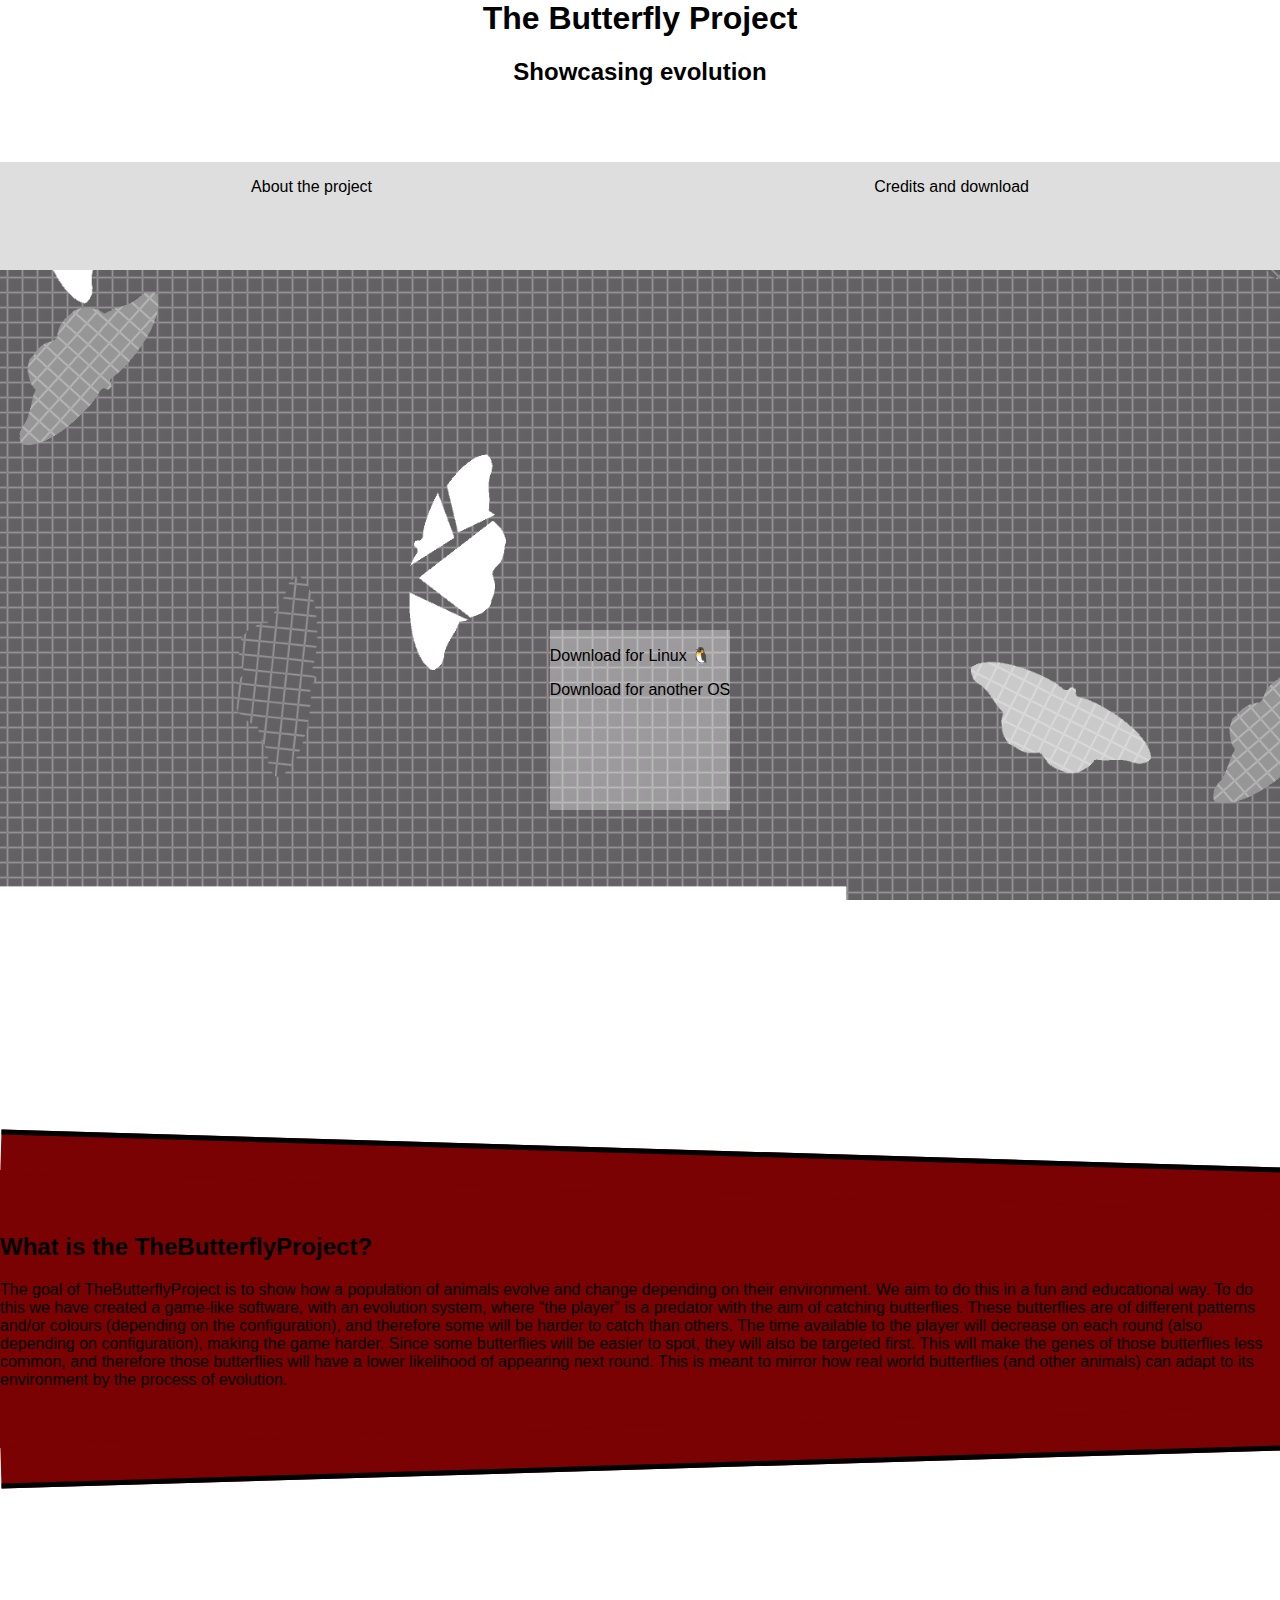
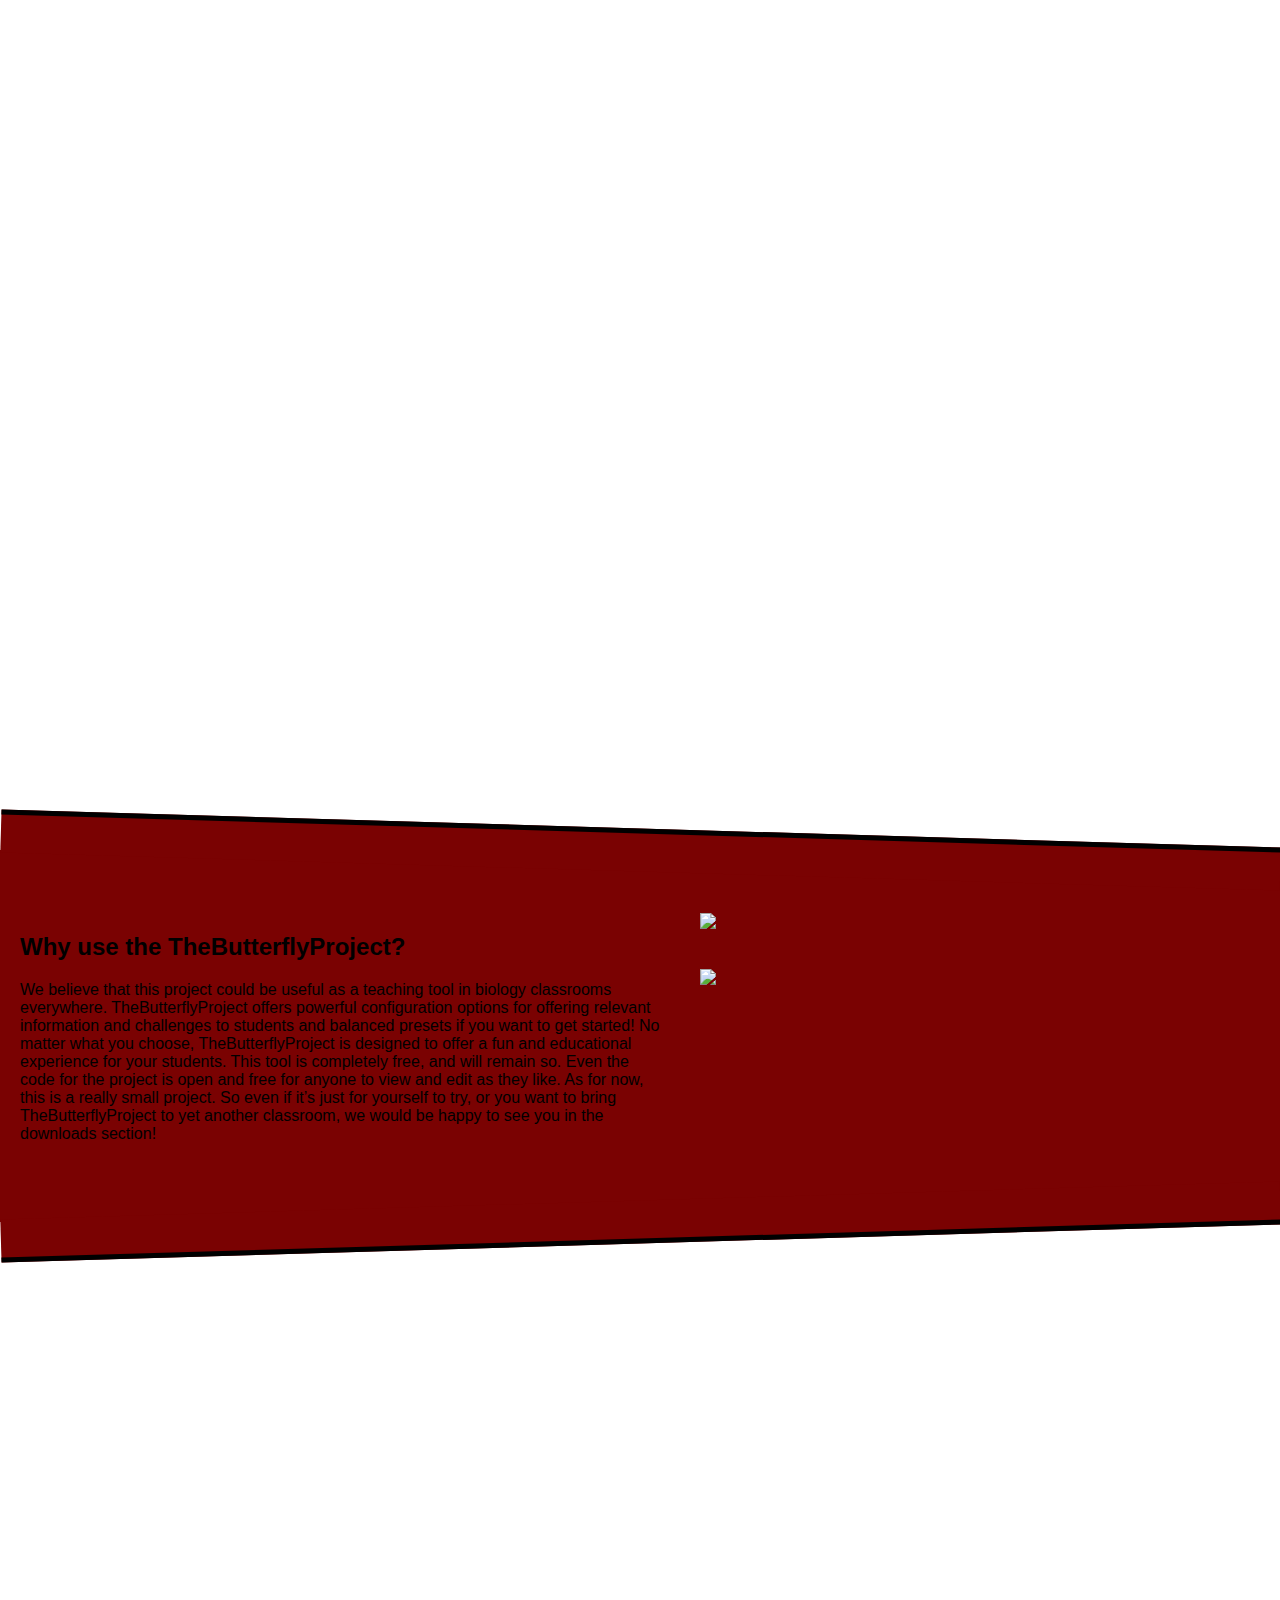
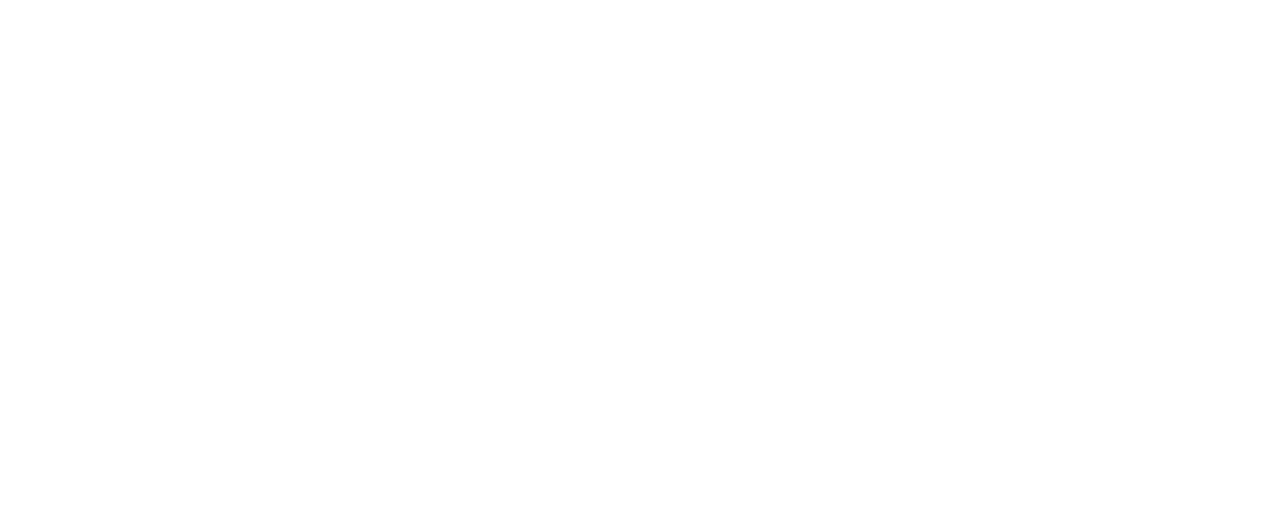
==== html/index.html @ 48444545 "js no longer changed some href for otheros" ====
<html lang="en">

<head>
    <meta charset="UTF-8">
    <meta name="viewport" content="width=device-width, initial-scale=1.0">
    <link rel="stylesheet" href="/css/main.css">
    <link rel="stylesheet" href="/css/navbar.css">
    <link rel="stylesheet" href="/css/pages/home.css">
    <link rel="stylesheet" href="/css/pages/contact.css">

    <script src="/js/main.js"></script>
    <title>TheButterflyProject</title>
</head>

<body>
    <div id="nav">
        <div class="nav-title">
            <h1>The Butterfly Project</h1>
            <h2>Showcasing evolution</h2>
        </div>
        <div class="nav-button-container">
            <div class="nav-button button" onclick="SwitchPage(0)">
                <p>About the project</p>
            </div>
            <div class="nav-button button" onclick="SwitchPage(1)">
                <p>Credits and download</p>
            </div>
        </div>
    </div>

    <div id="page-home" class="page">
        <div class="section-1">
            <div class="download-container">
                <div class="big-button button" id="page-home-download-button">
                    <p>Go to downloads</p>
                </div>
                <a onclick="SwitchPage(1)">(OS could not be detected)</a>
            </div>
        </div>

        <div class="divider-rot-left"></div>
        <div class="infosection">
            <div class="text-container">
                <h2>What is the TheButterflyProject?</h2>
                <p>The goal of TheButterflyProject is to show how a population
                    of animals evolve and change depending on their environment.
                    We aim to do this in a fun and educational way.
                    To do this we have created a game-like software,
                    with an evolution system, where “the player” is a predator with the aim of
                    catching butterflies. These butterflies are of different patterns and/or colours
                    (depending on the configuration), and therefore some will be harder to catch than others.
                    The time available to the player will decrease on each round
                    (also depending on configuration), making the game harder.
                    Since some butterflies will be easier to spot, they will also be targeted first.
                    This will make the genes of those butterflies less common,
                    and therefore those butterflies will have a lower likelihood of appearing next round.
                    This is meant to mirror how real world butterflies (and other animals) can adapt to its
                    environment by the process of evolution.
                </p>
            </div>
        </div>

        <div class="section-2"></div>

        <div class="infosection">
            <div class="info">
                <div class="text-container">
                    <h2>Why use the TheButterflyProject?</h2>
                    <p>We believe that this project could be useful as a teaching tool in biology classrooms
                        everywhere. TheButterflyProject offers powerful configuration options for offering
                        relevant information and challenges to students and balanced presets if you want to
                        get started! No matter what you choose, TheButterflyProject is designed to offer a
                        fun and educational experience for your students. This tool is completely free, and
                        will remain so. Even the code for the project is open and free for anyone to view
                        and edit as they like. As for now, this is a really small project. So even if it’s
                        just for yourself to try, or you want to bring TheButterflyProject to yet another
                        classroom, we would be happy to see you in the downloads section!
                    </p>
                </div>
                <div class="image-container">
                    <img src="http://placekitten.com/g/200/200">
                    <img src="http://placekitten.com/g/200/200">
                </div>
            </div>
        </div>

        <div class="section-3"></div>

    </div>

    <div id="page-contact" class="page hidden">
        <div class="section-1">
            <h1>Project:</h1>
            <div class="project-container">
                <div class="download-container">
                    <p>Downloads:</p>
                    <div class="download-buttons">
                        <a href="https://github.com/Lendi24/TheButterflyProject/releases/download/alpha/windows-TheButterflyProject.zip">
                            <img src="/images/download.svg">
                            <p>Windows</p>
                        </a>
                        <a href="https://github.com/Lendi24/TheButterflyProject/releases/download/alpha/linux-TheButterflyProject.zip">
                            <img src="/images/download.svg">
                            <p>Linux</p>
                        </a>
                        <a href="https://www.youtube.com/watch?v=dQw4w9WgXcQ">
                            <img src="/images/download.svg">
                            <p>Mac</p>
                        </a>
                        <a href="https://github.com/Lendi24/TheButterflyProject/releases/download/alpha/android-TheButterflyProject.apk">
                            <img src="/images/download.svg">
                            <p>Android</p>
                        </a>
                    </div>
                </div>
                <div class="github-container">
                    <p>Repo:</p>
                    <a href="https://github.com/Lendi24/TheButterflyProject">
                        <img src="https://opengraph.githubassets.com/1/lendi24/TheButterflyProject?width=400&height=200">
                    </a>
                </div>
            </div>
        </div>

        <div class="section-2">
            <h1>Developers:</h1>

            <div class="dev-section">
                <div class="dev-card">
                    <div class="card-head">
                        <div class="img-container"><img src="https://images-ext-2.discordapp.net/external/QShU8d8mYZpsXww80daGlQStHP8M3iF-X70HnWfZWI8/%3Fv%3D4/https/avatars.githubusercontent.com/u/54811292"></div>
                        <h1>Fabian Lendic</h1>
                        <p>Project Lead</p>
                    </div>
                    <div class="card-content">
                        <p>Hello there! For TheButterflyProject I did the UI, evolution system and most of the game logic. The first thing to “get done” was the game-logic and the basic butterfly models. While Sebastian did the models, I worked on the logic and scene setup. After a while, the butterflies had a routine for spawning inside the gamearea without overlap and also being able to be destroyed by a mouse-click from the player. After that, the DNA and evolution system was next. Storing the DNA system took a little thinking, but after that was done I had no problems with it at all. The same can not be said for the evolution system, which needed constant tweaking and major parts rewritten to get balanced correctly while offering a fun experience. For the UI I used a unity preview package that is built to mimic how html/css works. brought with it a whole lot of challenges, since the plugin was really buggy. The heart icons and mouse-pointer icons are also designed in-house by me with the open-source vector-based graphics creation software “inkscape”.</p>
                        <h1>Worked mainly on:</h1>
                        <li class="workList">Evolution System</li>
                        <li class="workList">Unity Shaders</li>
                        <li class="workList">Scripting</li>
                        <li class="workList">UI</li>
                    </div>
                    <div class="card-footer">
                        <div>
                            <img src="/images/mail.svg">
                            <a href = "mailto: lendic24@hotmail.com">lendic24@hotmail.com</a>
                        </div>
                        <div>
                            <img src="/images/github.svg">
                            <a href = "https://github.com/Lendi24">Lendi24</a>
                        </div>
                    </div>
                </div>

                <div class="dev-card">
                    <div class="card-head">
                        <div class="img-container"><img src="https://avatars.githubusercontent.com/u/66406251?v=4"></div>
                        <h1>Sebastian Nilsson</h1>
                        <p>Programmer</p>
                    </div>
                    <div class="card-content">
                        <p>General Kenobi! What I did on TheButterflyProject was the fun stuff! I worked on the models, sound effects and the animation on the main menu. For the models I used Blender, which I then imported into Unity. The sound effects were recorded using Audacity with random stuff I found in my room. The main menu animation is my most prized possession in the entire project! I made butterflies get created at the top right part of the screen and then get destroyed once they’ve moved to the bottom left part of the screen. This gets repeated so you get an illusion that there’s an endless amount of butterflies passing through the screen. After the UI was mostly done, it still felt like there was something missing. At this time, the bottom bar that shows remaining time was not there. After adding it, the game felt more complete. We also wanted some sort of effect when the butterflies were destroyed, instead of just disappearing. To fix this, we replaced the mesh of the butterfly with a broken version. These two changes were both rushed in just before a demo, and made dramatic improvements to the UX of the game.</p>
                        <h1>Worked mainly on:</h1>
                        <li class="workList">Main menu animation</li>
                        <li class="workList">Butterfly models</li>
                        <li class="workList">Sound effects</li>
                    </div>
                    <div class="card-footer">
                        <div>
                            <img src="/images/mail.svg">
                            <a href = "mailto: fox.seb@hotmail.com">fox.seb@hotmail.com</a>
                        </div>
                        <div>
                            <img src="/images/github.svg">
                            <a href = "https://github.com/Fojii">Fojii</a>
                        </div>
                    </div>
                </div>

            </div>
        </div>
    </div>
</body>

</html>
---- css/main.css ----
:root {
    /*|----------------|
      |--NAVBAR STUFF--|
      |----------------|*/
    --nav-title-container-colour: #ffffffff;
    --nav-button-container-colour: red;

    --nav-button-normal-colour: #dedede;
    --nav-button-selected-colour: #b3b3b3;
    --nav-button-hover-colour: #b3b3b3;
}

body {
    margin: 0%;
    /*overflow-x: hidden;*/
    font-family: sans-serif;
}

.button {
    transition: 0.2s;
    user-select: none;
}

.hidden {
    visibility: hidden !important;
    display: none !important;
}
---- css/navbar.css ----
#nav {
    background-color: white;
    width: 100%;
    height: 30%;
    position: relative;
    z-index: 100;
    text-align: center;

}

#nav .nav-title {
    background-color: var(--nav-title-container-colour);
    height: 60%;
}

#nav .nav-button-container {
    display: flex;
    flex-direction: row;
    justify-content: center;
    align-content: stretch;
    align-items: stretch;
    background-color: var(--nav-button-container-colour);
    height: 40%;
    z-index: 2;
}

#nav .nav-button-container .nav-button {
    background-color: var(--nav-button-normal-colour);
    cursor: pointer;
    flex-grow: 1;
}

#nav .nav-button-container .nav-button:hover {
    background-color: var(--nav-button-hover-colour);
}

.nav-fixed-pos {
    position: fixed;
    top: 0;
    height: 12% !important;
    width: 100%;
}
---- css/pages/home.css ----
/*|-------------|
  |--Section 1--| 
  |-------------|
*/

#page-home .section-1 {
    display: flex;
    flex-direction: column;
    justify-content: center;
    justify-items: center;
    overflow: hidden;

    background-attachment: fixed;
    background-position: center;
    background-repeat: no-repeat;
    background-size: cover;
    background-image: url("/assets/img/background/ButterBack3.png");

    width: 100%;
    height: 100%;
}

#page-home .section-1 .download-container {
    align-self: center;
    background-color: #ffffff5d;
    height: 20%;
}


/*|-------------|
  |--Section 2--| 
  |-------------|
*/
#page-home .section-2 {
    display: flex;
    flex-direction: column;
    justify-content: center;
    justify-items: center;
    overflow: hidden;

    background-attachment: fixed;
    background-position: center;
    background-repeat: no-repeat;
    background-size: cover;
    background-image: url("/assets/img/background/ButterBack1.png");

    width: 100%;
    height: 100%;
}


/*|-------------|
  |--Section 3--| 
  |-------------|
*/
#page-home .section-3 {
    display: flex;
    flex-direction: column;
    justify-content: center;
    justify-items: center;
    overflow: hidden;

    background-attachment: fixed;
    background-position: center;
    background-repeat: no-repeat;
    background-size: cover;
    background-image: url("/assets/img/background/ButterBack0.png");

    width: 100%;
    height: 100%;
}


.infosection {
    --divider-rotation: 0deg;
    --divider-height: 38px;
    --infosection-background-color: rgb(122, 2, 2);

    background-color: var(--infosection-background-color);
    display: flex;
    flex-direction: row;
    flex-wrap: wrap;
}

.infosection .info {
    display: flex;
    flex-direction: row;
}

.infosection .info .text-container {
    margin: 20px;
    width: 50%;
}

.infosection .info .image-container {
    display: flex;
    flex-direction: column;
}

.infosection .info .image-container img {
    margin: 20px;
}

.infosection::before {
    flex-basis: 100%;
    border-top-style: solid;
    background-color: var(--infosection-background-color);
    ;
    border-top-color: black;
    border-top-width: 5px;

    height: var(--divider-height);
    transform: translate(0, -50%);

    rotate: var(--divider-rotation);
    content: " ";
    display: block;

    align-self: center;
    position: relative;
    width: 120%;
}

.infosection::after {
    flex-basis: 100%;
    border-bottom-style: solid;
    background-color: var(--infosection-background-color);
    ;
    border-bottom-color: black;
    border-bottom-width: 5px;

    height: var(--divider-height);
    transform: translate(0, 50%);

    rotate: calc(var(--divider-rotation) * -1);
    content: " ";
    display: block;

    margin-left: auto;
    margin-right: auto;

    align-self: center;
    position: relative;
    width: 120%;
}
---- css/pages/contact.css ----
#page-contact {
    background-color: #b3e0ab;
}

/*|-------------|
  |--Section 1--| 
  |-------------|
*/

.section-1 h1 {
    margin: 0 0 0 4vw;
    padding-top: 4vw;
}

/*
div {
    border: 1px solid red;
}

img {
    width: 40px;
    height: 40px;
}*/

.project-container {
    display: grid;
    grid-template-columns: repeat(auto-fit, minmax(600px, auto));
    background-color: var(--postcard-colour-container-background);
}

.project-container .download-container {
    background-color: #696969;
    margin: 4vw;
    filter: drop-shadow(0 10px 5px #2e2e2e)
}

.project-container .download-container p {
    font-size: 39px;
    color: #ffffff;
    font-weight: bold;
    margin: 4vw 0 2vw 4vw;
}

.project-container .download-container .download-buttons {
    display: flex;
    flex-wrap: wrap;
    margin: 2vw;
    filter: drop-shadow(0 10px 5px #2e2e2e)
}

.project-container .download-container .download-buttons a{
    background-color: #ffffff;
    display: flex;
    flex-direction: row;
    align-items: center;
    margin: 2vw;
    text-decoration: none;
    flex-grow: 1;
}

.project-container .download-container .download-buttons a img{
    width: 40px;
    height: 40px;
    margin: 2vw;
}

.project-container .download-container .download-buttons a p{
    color: black;
    margin: 0 2vw 0 0;
    font-weight: normal;
    font-size: 24px;
}

.project-container .github-container {
    background-color: #696969;
    margin: 4vw;
    filter: drop-shadow(0 10px 5px #2e2e2e)
}

.project-container .github-container a img {
    width: 500px;
    margin: 4vw;
    filter: drop-shadow(0 10px 5px #2e2e2e)
}

.project-container .github-container p {
    font-size: 39px;
    color: #ffffff;
    font-weight: bold;
    margin: 4vw 0 0 4vw;
}

/*|-------------|
  |--Section 2--| 
  |-------------|
*/

.section-2 {
    padding: 4vw;
}

.section-2 h1 {
    margin: 0 0 4vw 0;
}

.dev-section {
    display: grid;
    grid-template-columns: repeat(auto-fit, minmax(600px, auto));
    background-color: var(--postcard-colour-container-background);
    background-color: #696969;
    filter: drop-shadow(0 10px 5px #2e2e2e)
}

.dev-section .dev-card {
    margin: 10%;
    border: solid;
    border-width: 0 4vw 4vw 4vw;
    display: flex;
    flex-direction: column;
    align-items: center;
    border-color: #ffffff;
    background-color: #d9d9d9;
    filter: drop-shadow(0 10px 5px #2e2e2e)
}

/*Card Head*/
.dev-section .dev-card .card-head {
    width: 100%;
    text-align: center;
}

.dev-section .dev-card .card-head h1 {
    font-weight: bold;
    font-size: 39px;
    margin: 4vw 4vw 0 4vw;
}

.dev-section .dev-card .card-head p {
    font-size: 24px;
    margin-top: 1vh;
}

.dev-section .dev-card .card-head .img-container {
    width: 100%;
    background-color: #ffffff;
}

.dev-section .dev-card .card-head .img-container img {
    border-radius: 50%;
    margin-top: 4vw;
    margin-bottom: 4vw;
    width: 190px;
}

/*Card content*/
.dev-section .dev-card .card-content {
    margin: 0 4vw 4vw 4vw;
}
.dev-section .dev-card .card-content p {
    font-size: 24px;
    
}

.dev-section .dev-card .card-content h1 {
    font-size: 30px;
    font-weight: bold;
    margin: 0;
}

.dev-section .dev-card .card-content li {
    font-size: 24px;
    
}

/*Card footer*/
.dev-section .dev-card .card-footer {
    align-self: flex-start;
    margin: auto 0 4vw 4vw;
}

.dev-section .dev-card .card-footer div {
    display: flex;
    flex-direction: row;
    align-items: center;
    margin: 2vh 0 0 0;
}

.dev-section .dev-card .card-footer div img {
    width: 40px;
    height: 40px;
}

.dev-section .dev-card .card-footer div a {
    margin: 0 0 0 1vw;
}
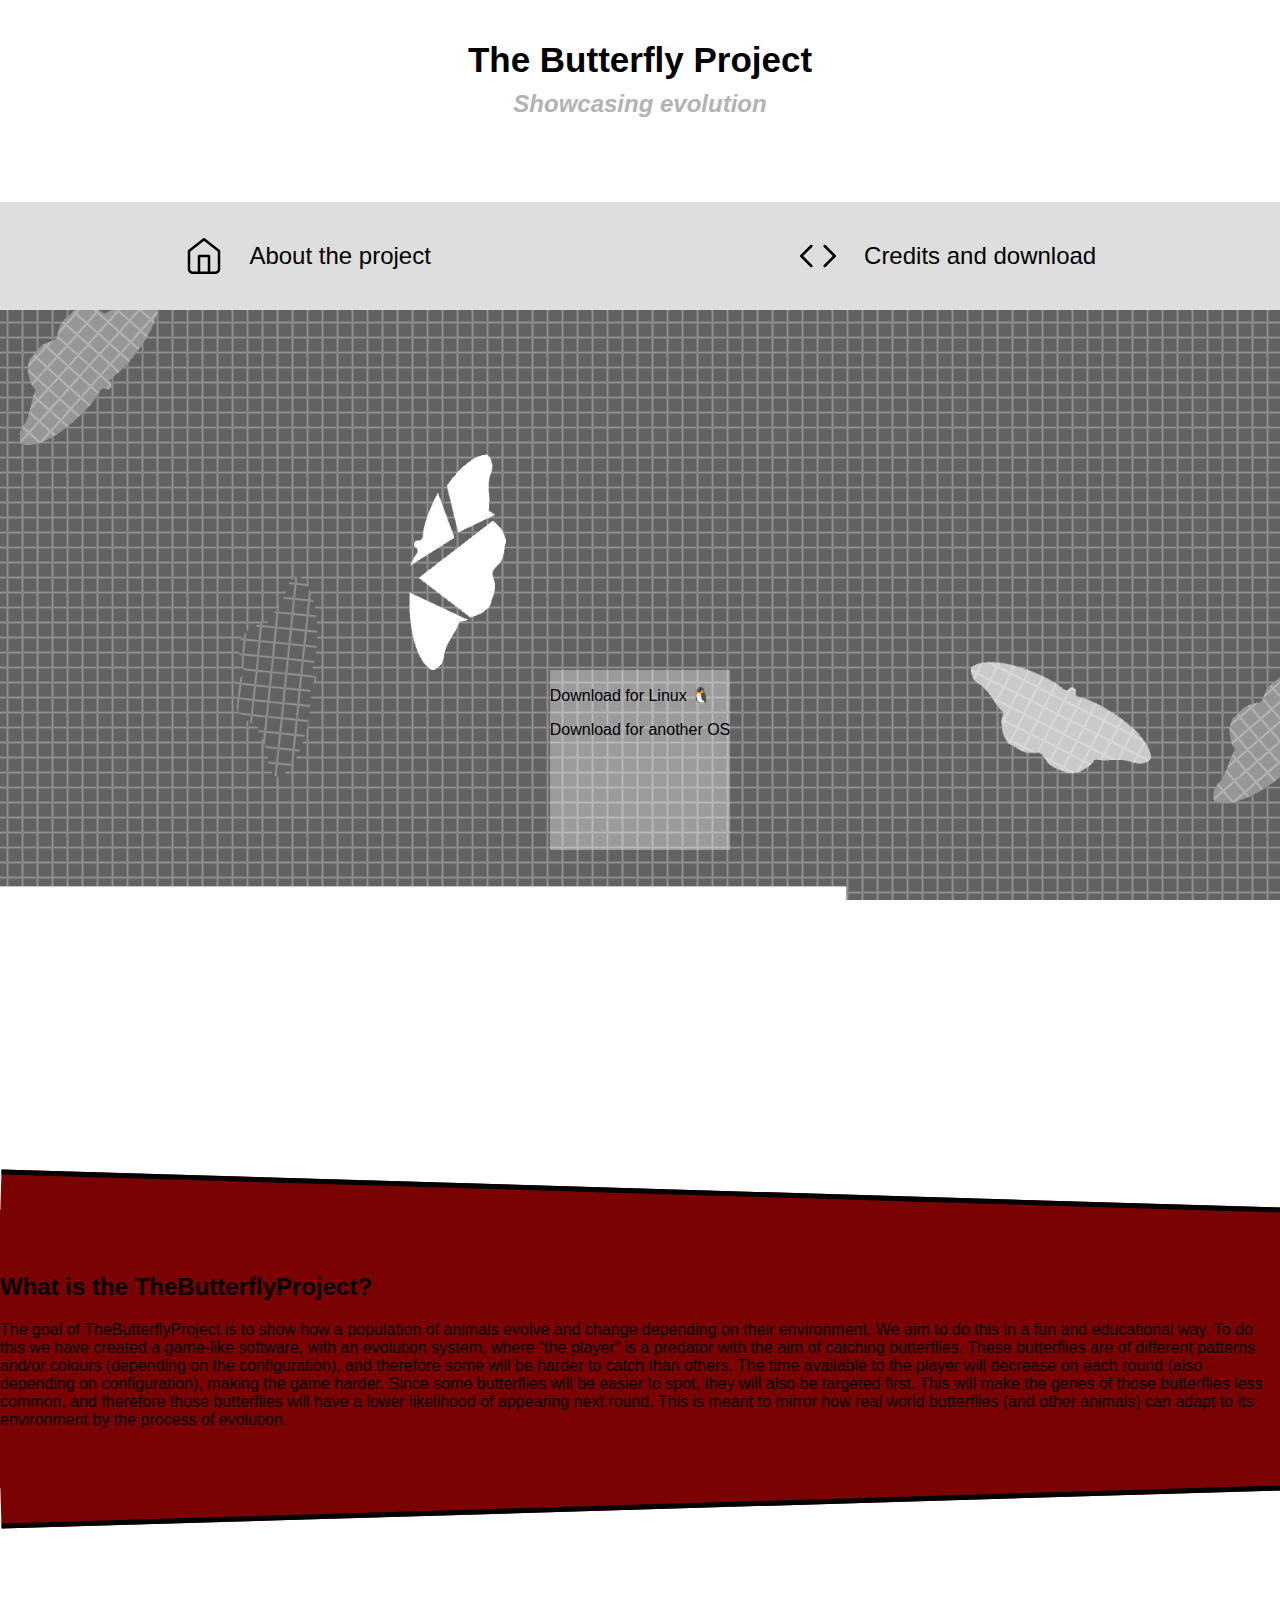
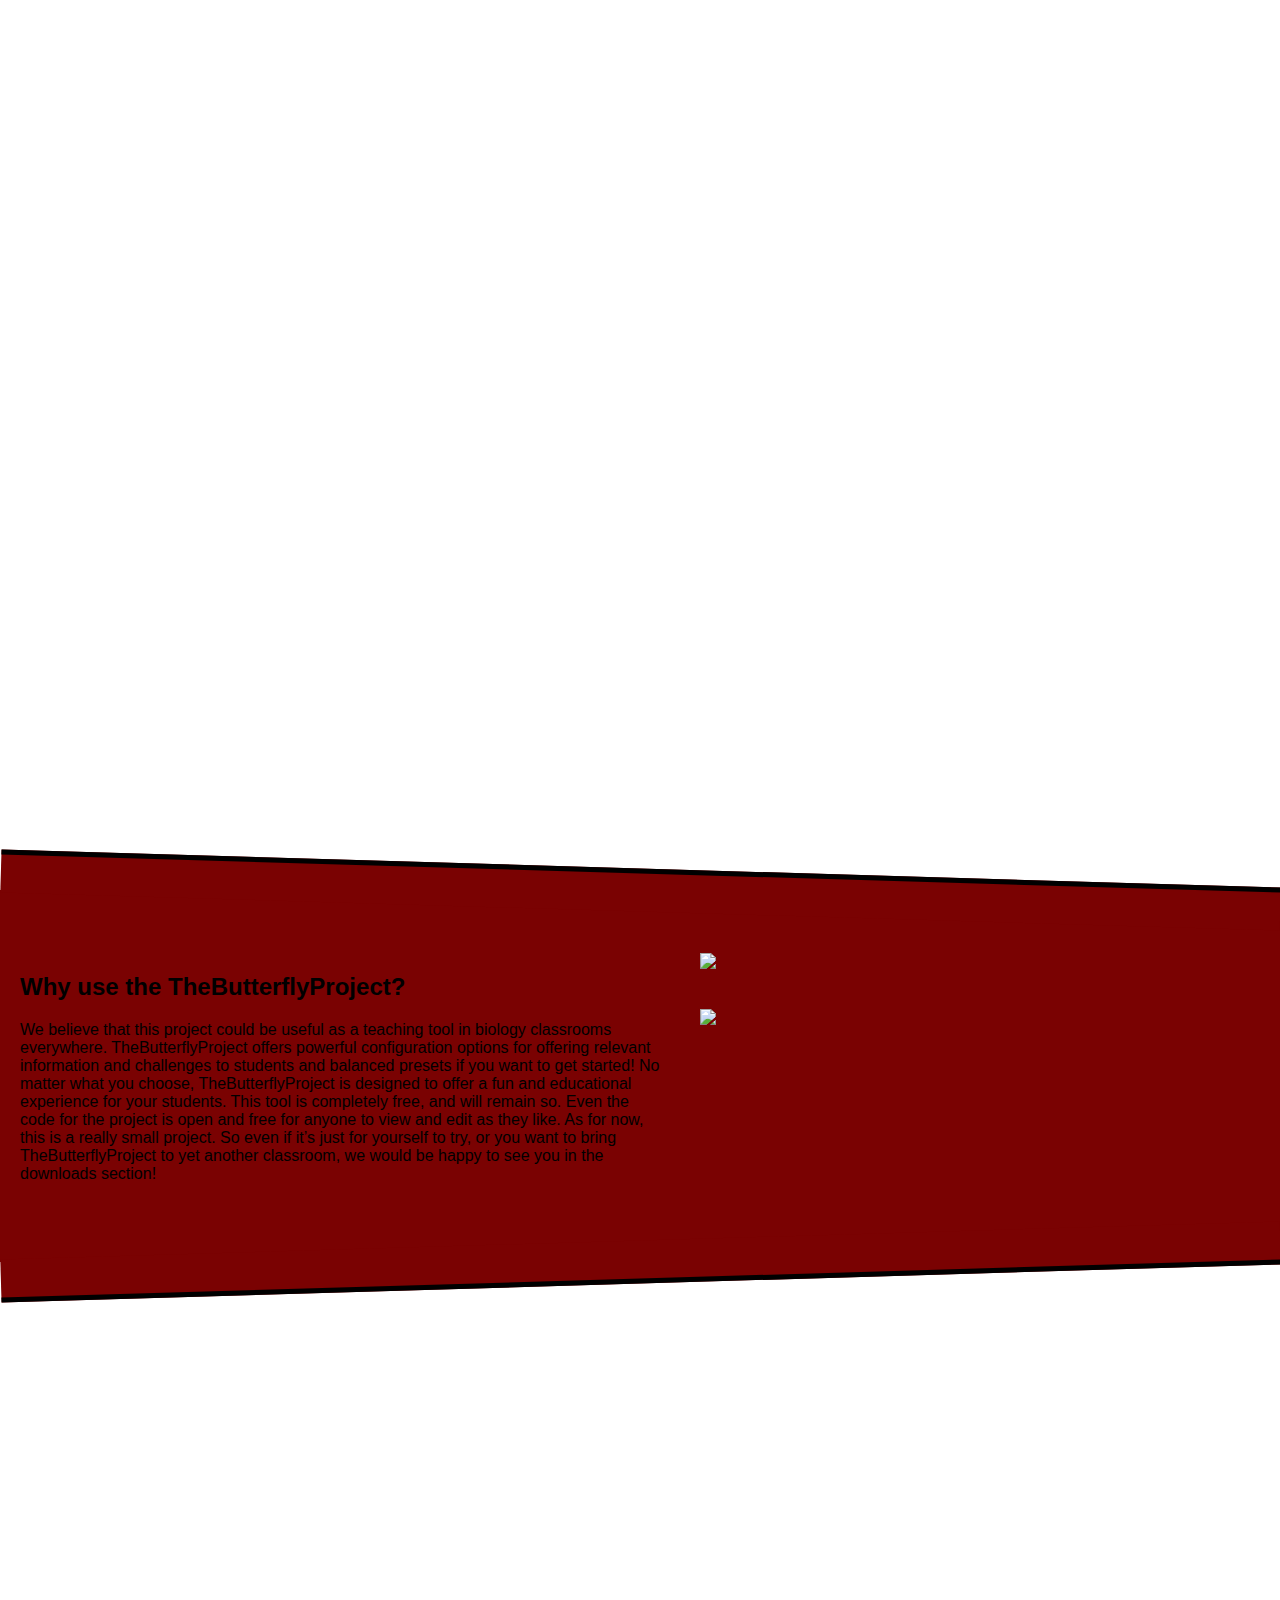
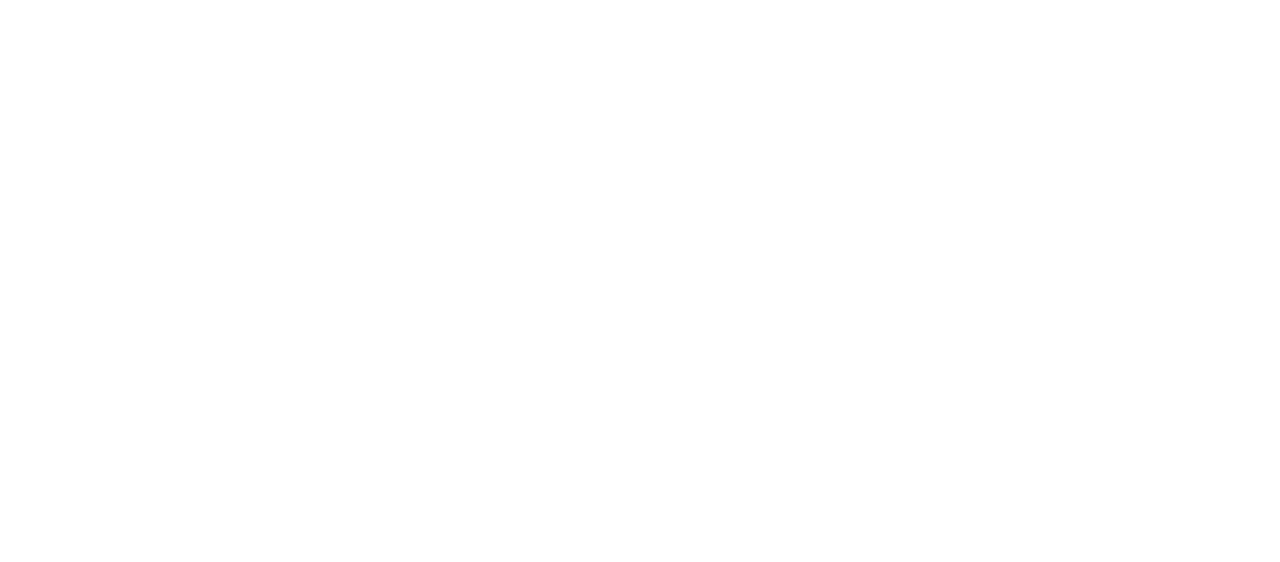
==== commit 847471ea: "Merge branch 'Contact' into main" ====
--- a/html/index.html
+++ b/html/index.html
@@ -20,9 +20,11 @@
         </div>
         <div class="nav-button-container">
             <div class="nav-button button" onclick="SwitchPage(0)">
+                <img src="/images/home.svg">
                 <p>About the project</p>
             </div>
             <div class="nav-button button" onclick="SwitchPage(1)">
+                <img src="/images/code.svg">
                 <p>Credits and download</p>
             </div>
         </div>
--- a/css/navbar.css
+++ b/css/navbar.css
@@ -11,6 +11,17 @@
 #nav .nav-title {
     background-color: var(--nav-title-container-colour);
     height: 60%;
+}
+
+#nav .nav-title h1 {
+    font-size: 35px;
+    margin: 40px 0 10px 0;
+}
+
+#nav .nav-title h2 {
+    color: var(--nav-button-hover-colour);
+    font-style: italic;
+    margin: 0;
 }
 
 #nav .nav-button-container {
@@ -28,10 +39,25 @@
     background-color: var(--nav-button-normal-colour);
     cursor: pointer;
     flex-grow: 1;
+    display:flex;
+    flex-direction: row;
+    justify-content: center;
 }
 
 #nav .nav-button-container .nav-button:hover {
     background-color: var(--nav-button-hover-colour);
+}
+
+#nav .nav-button-container .nav-button p {
+    font-size: 24px;
+    margin-left: 2vw;
+    align-self: center;
+}
+
+#nav .nav-button-container .nav-button img {
+    width: 40px;
+    height: 40px;
+    align-self: center;
 }
 
 .nav-fixed-pos {
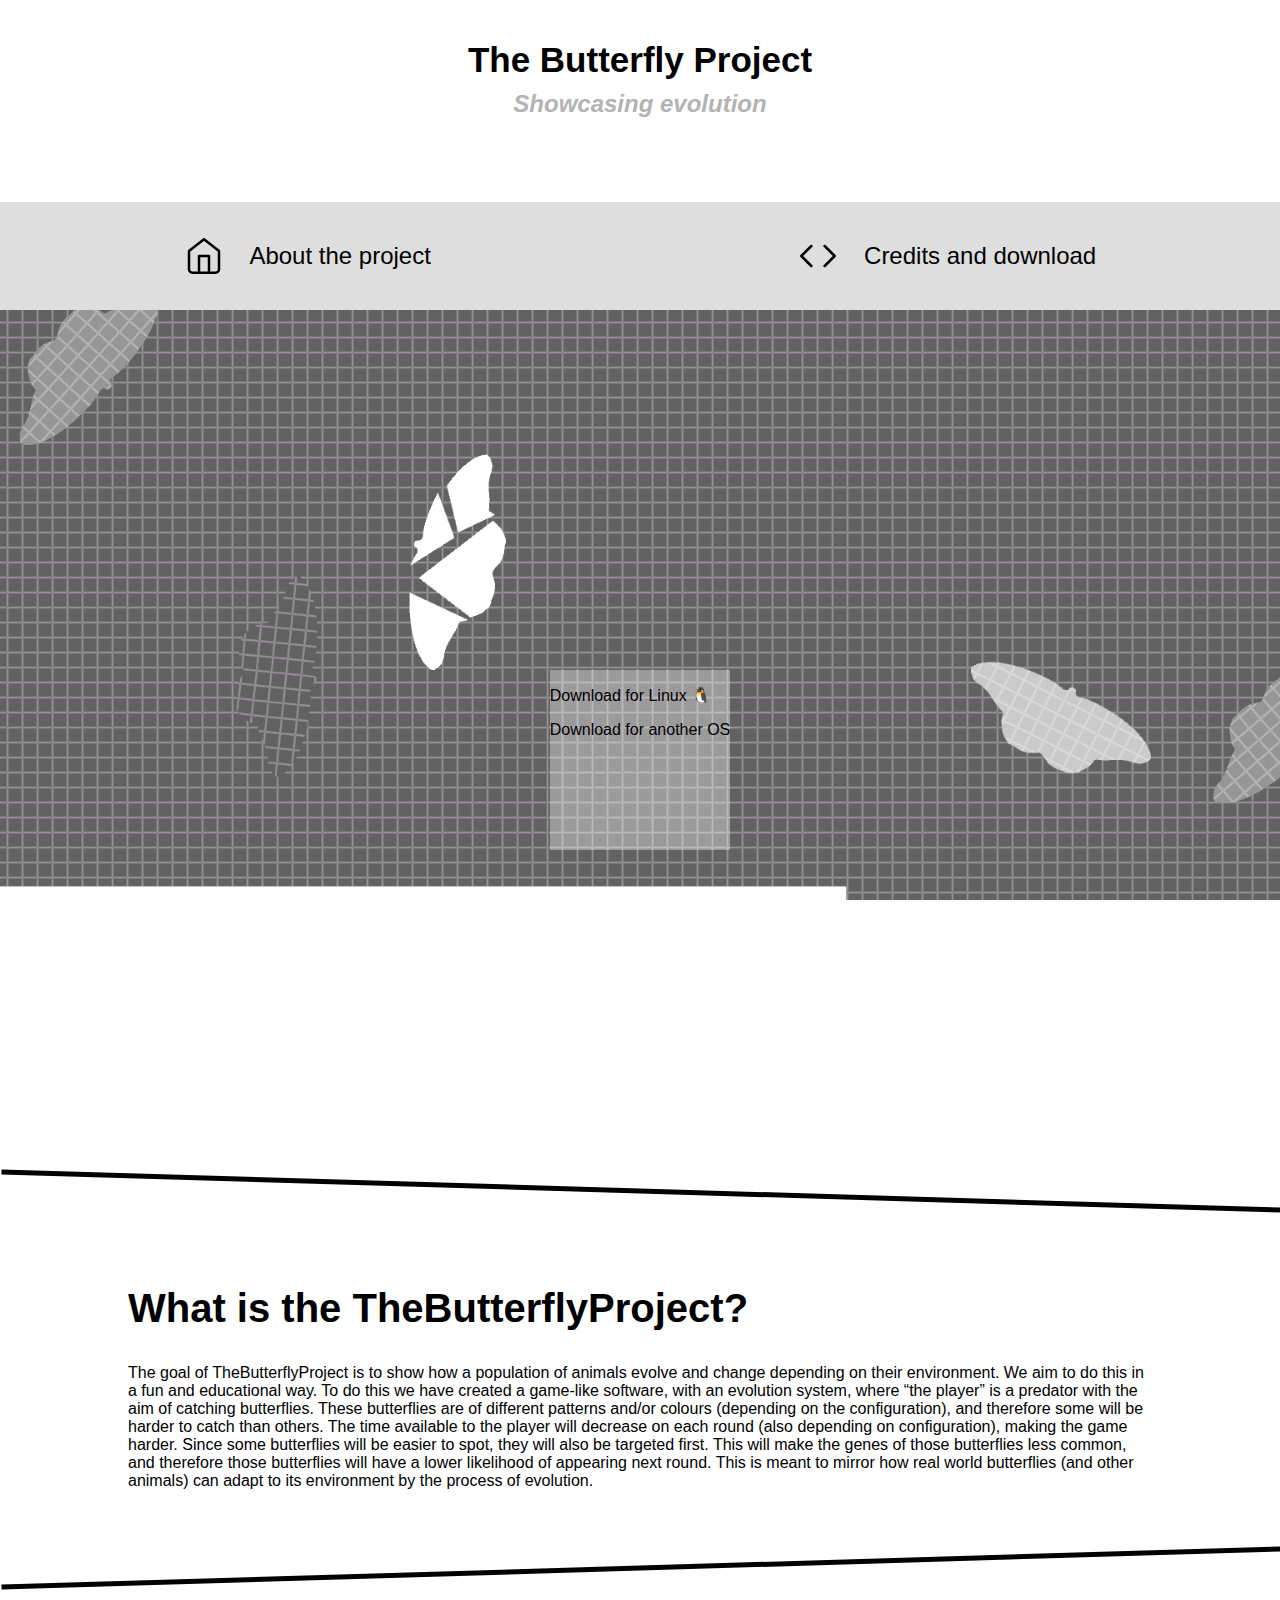
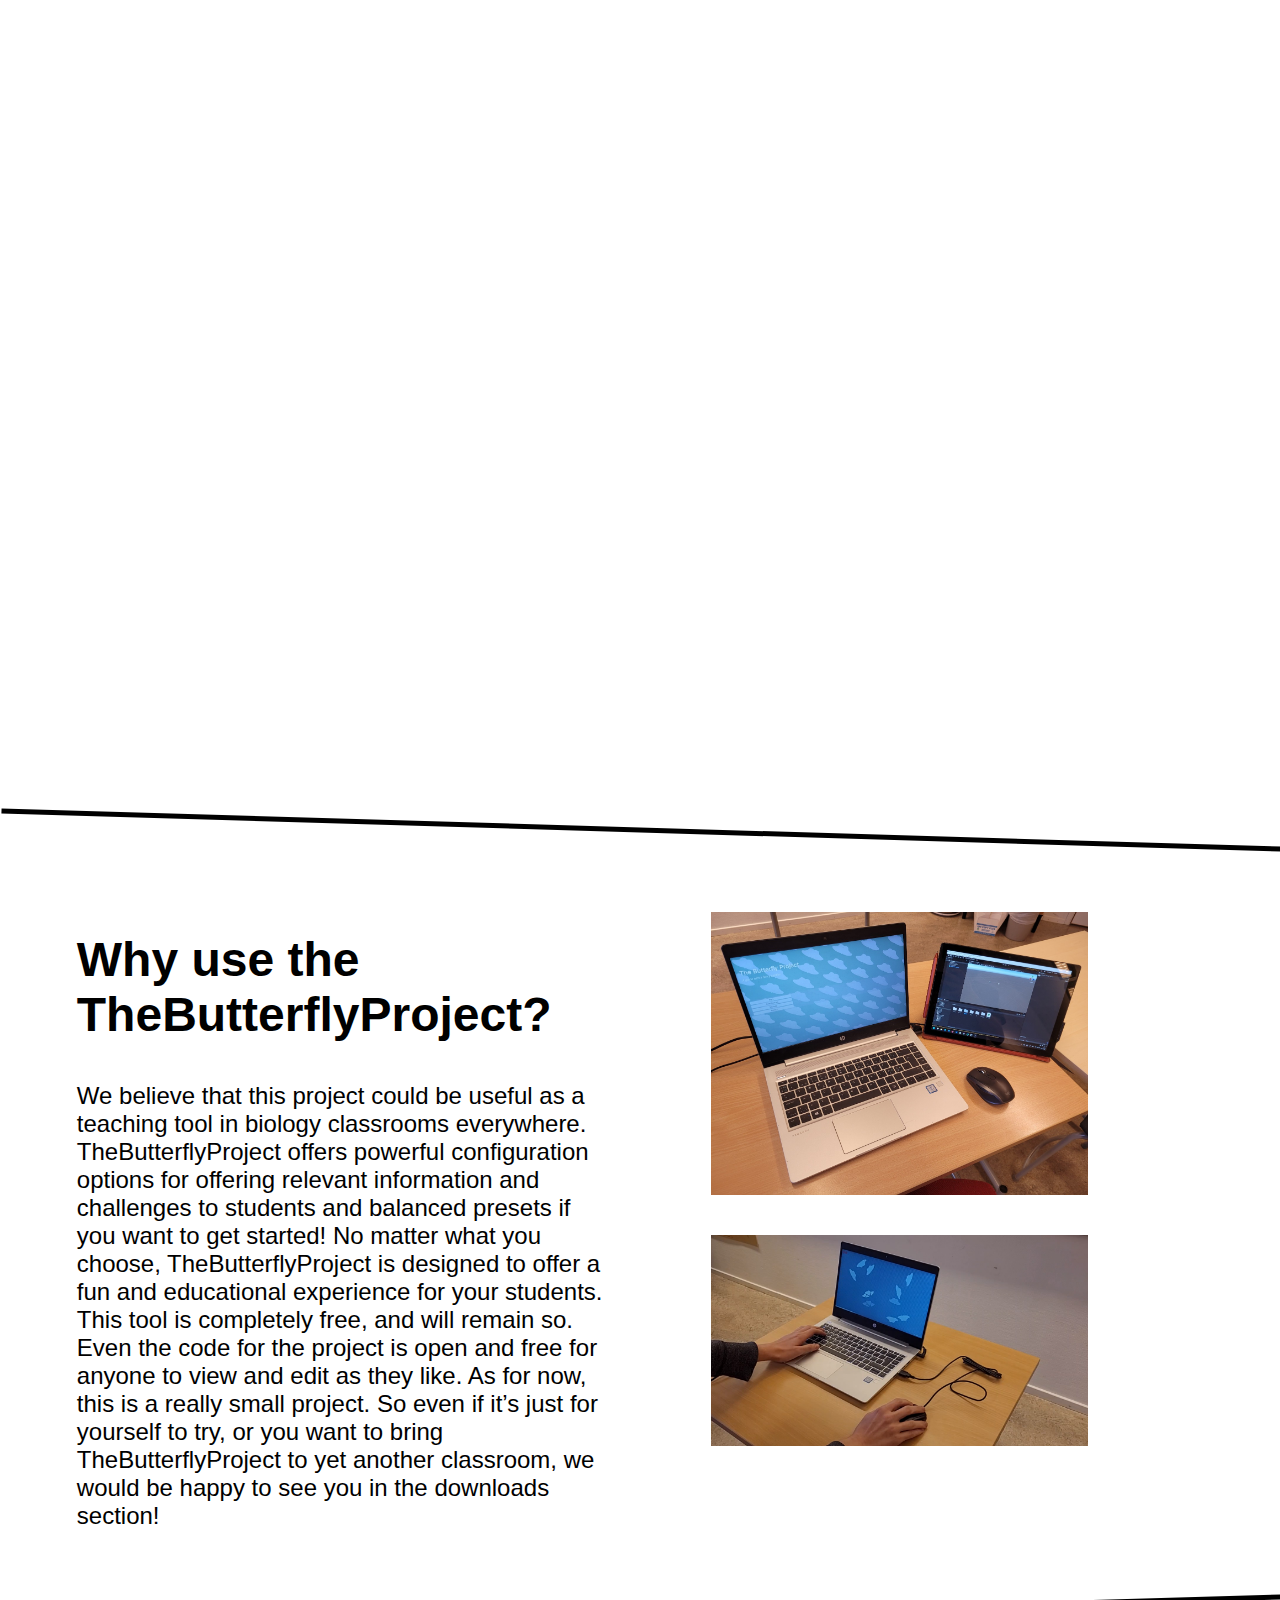
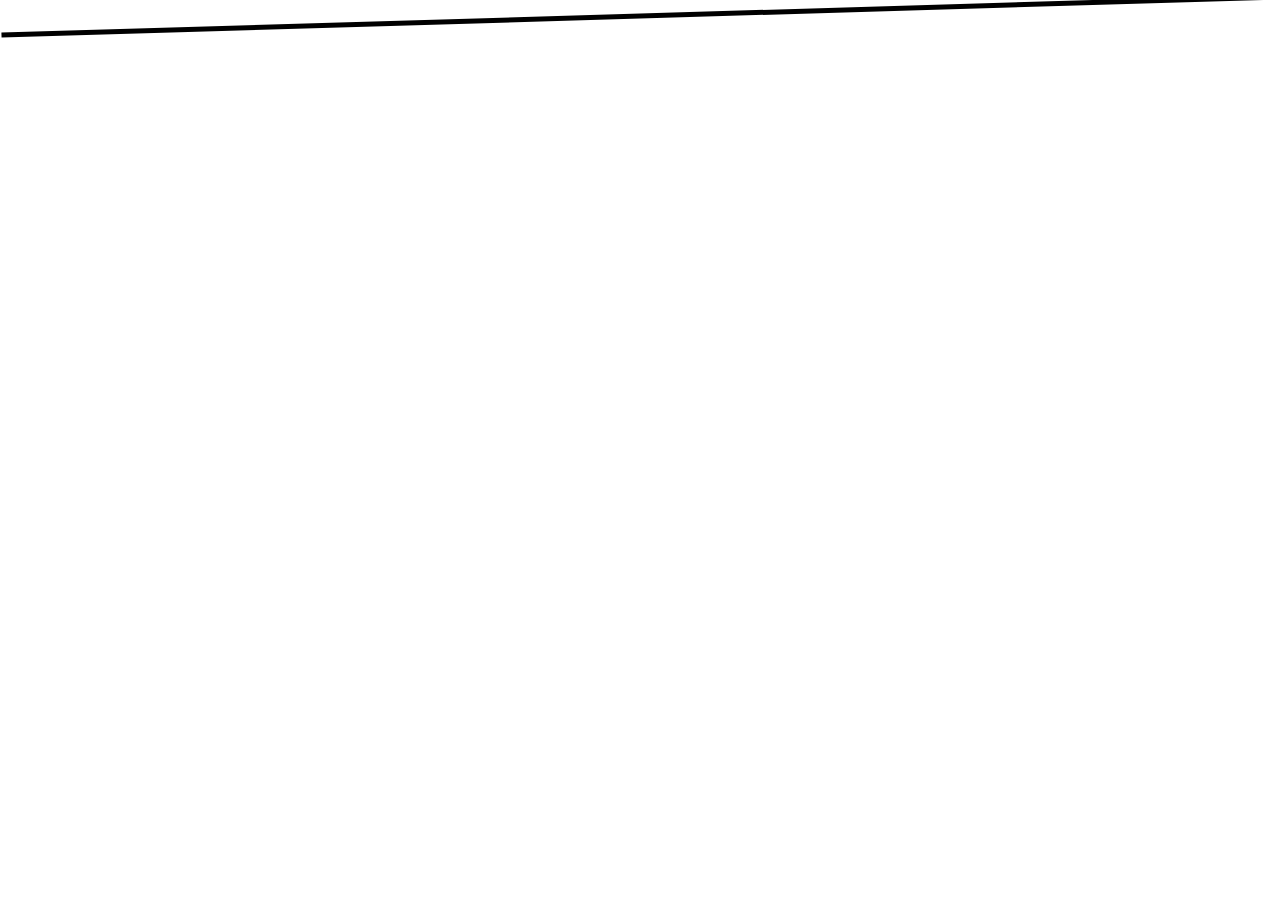
==== commit 30edab86: "I did something, I don't remember" ====
--- a/html/index.html
+++ b/html/index.html
@@ -80,8 +80,8 @@
                     </p>
                 </div>
                 <div class="image-container">
-                    <img src="http://placekitten.com/g/200/200">
-                    <img src="http://placekitten.com/g/200/200">
+                    <img src="/assets/img/project1.jpg">
+                    <img src="/assets/img/project2.png">
                 </div>
             </div>
         </div>
--- a/css/main.css
+++ b/css/main.css
@@ -8,6 +8,18 @@
     --nav-button-normal-colour: #dedede;
     --nav-button-selected-colour: #b3b3b3;
     --nav-button-hover-colour: #b3b3b3;
+
+    /*
+        Home Stuff
+    */
+    --home-section-color: #ffffff;
+
+    /*
+        Contact Stuff    
+    */
+    --con-container-color: #696969;
+    --con-button-color: #ffffff;
+    --con-dropshadow-color: #2e2e2e;
 }
 
 body {
--- a/css/pages/home.css
+++ b/css/pages/home.css
@@ -1,3 +1,7 @@
+#page-home {
+    width:100%;
+}
+
 /*|-------------|
   |--Section 1--| 
   |-------------|
@@ -74,12 +78,23 @@
 .infosection {
     --divider-rotation: 0deg;
     --divider-height: 38px;
-    --infosection-background-color: rgb(122, 2, 2);
 
-    background-color: var(--infosection-background-color);
+    background-color: var(--home-section-color);
     display: flex;
     flex-direction: row;
     flex-wrap: wrap;
+}
+
+.infosection .text-container {
+    margin: 0 10% 0 10%;
+}
+
+.infosection .text-container h2 {
+    font-size: 250%;
+}
+
+.infosection .text-container p {
+    font-size: 100%;
 }
 
 .infosection .info {
@@ -88,23 +103,35 @@
 }
 
 .infosection .info .text-container {
-    margin: 20px;
+    margin: 0 6vw 0 6vw;
     width: 50%;
+}
+
+.infosection .info .text-container h2{
+    font-size: 300%;
+}
+
+.infosection .info .text-container p{
+    font-size: 150%;
 }
 
 .infosection .info .image-container {
     display: flex;
     flex-direction: column;
+    margin-right: 4vw;
+    width: 50%;
 }
 
 .infosection .info .image-container img {
     margin: 20px;
+    
+    width: 70%;
 }
 
 .infosection::before {
     flex-basis: 100%;
     border-top-style: solid;
-    background-color: var(--infosection-background-color);
+    background-color: var(--home-section-color);
     ;
     border-top-color: black;
     border-top-width: 5px;
@@ -124,7 +151,7 @@
 .infosection::after {
     flex-basis: 100%;
     border-bottom-style: solid;
-    background-color: var(--infosection-background-color);
+    background-color: var(--home-section-color);
     ;
     border-bottom-color: black;
     border-bottom-width: 5px;
--- a/css/pages/contact.css
+++ b/css/pages/contact.css
@@ -29,9 +29,9 @@
 }
 
 .project-container .download-container {
-    background-color: #696969;
+    background-color: var(--con-container-color);
     margin: 4vw;
-    filter: drop-shadow(0 10px 5px #2e2e2e)
+    filter: drop-shadow(0 10px 5px var(--con-dropshadow-color))
 }
 
 .project-container .download-container p {
@@ -45,11 +45,11 @@
     display: flex;
     flex-wrap: wrap;
     margin: 2vw;
-    filter: drop-shadow(0 10px 5px #2e2e2e)
+    filter: drop-shadow(0 10px 5px var(--con-dropshadow-color))
 }
 
 .project-container .download-container .download-buttons a{
-    background-color: #ffffff;
+    background-color: var(--con-button-color);
     display: flex;
     flex-direction: row;
     align-items: center;
@@ -72,15 +72,15 @@
 }
 
 .project-container .github-container {
-    background-color: #696969;
+    background-color: var(--con-container-color);
     margin: 4vw;
-    filter: drop-shadow(0 10px 5px #2e2e2e)
+    filter: drop-shadow(0 10px 5px var(--con-dropshadow-color))
 }
 
 .project-container .github-container a img {
     width: 500px;
     margin: 4vw;
-    filter: drop-shadow(0 10px 5px #2e2e2e)
+    filter: drop-shadow(0 10px 5px var(--con-dropshadow-color))
 }
 
 .project-container .github-container p {
@@ -95,7 +95,7 @@
   |-------------|
 */
 
-.section-2 {
+#page-contact .section-2 {
     padding: 4vw;
 }
 
@@ -107,8 +107,8 @@
     display: grid;
     grid-template-columns: repeat(auto-fit, minmax(600px, auto));
     background-color: var(--postcard-colour-container-background);
-    background-color: #696969;
-    filter: drop-shadow(0 10px 5px #2e2e2e)
+    background-color: var(--con-container-color);
+    filter: drop-shadow(0 10px 5px var(--con-dropshadow-color))
 }
 
 .dev-section .dev-card {
@@ -118,9 +118,9 @@
     display: flex;
     flex-direction: column;
     align-items: center;
-    border-color: #ffffff;
+    border-color: var(--con-button-color);
     background-color: #d9d9d9;
-    filter: drop-shadow(0 10px 5px #2e2e2e)
+    filter: drop-shadow(0 10px 5px var(--con-dropshadow-color))
 }
 
 /*Card Head*/
@@ -142,7 +142,7 @@
 
 .dev-section .dev-card .card-head .img-container {
     width: 100%;
-    background-color: #ffffff;
+    background-color: var(--con-button-color);
 }
 
 .dev-section .dev-card .card-head .img-container img {
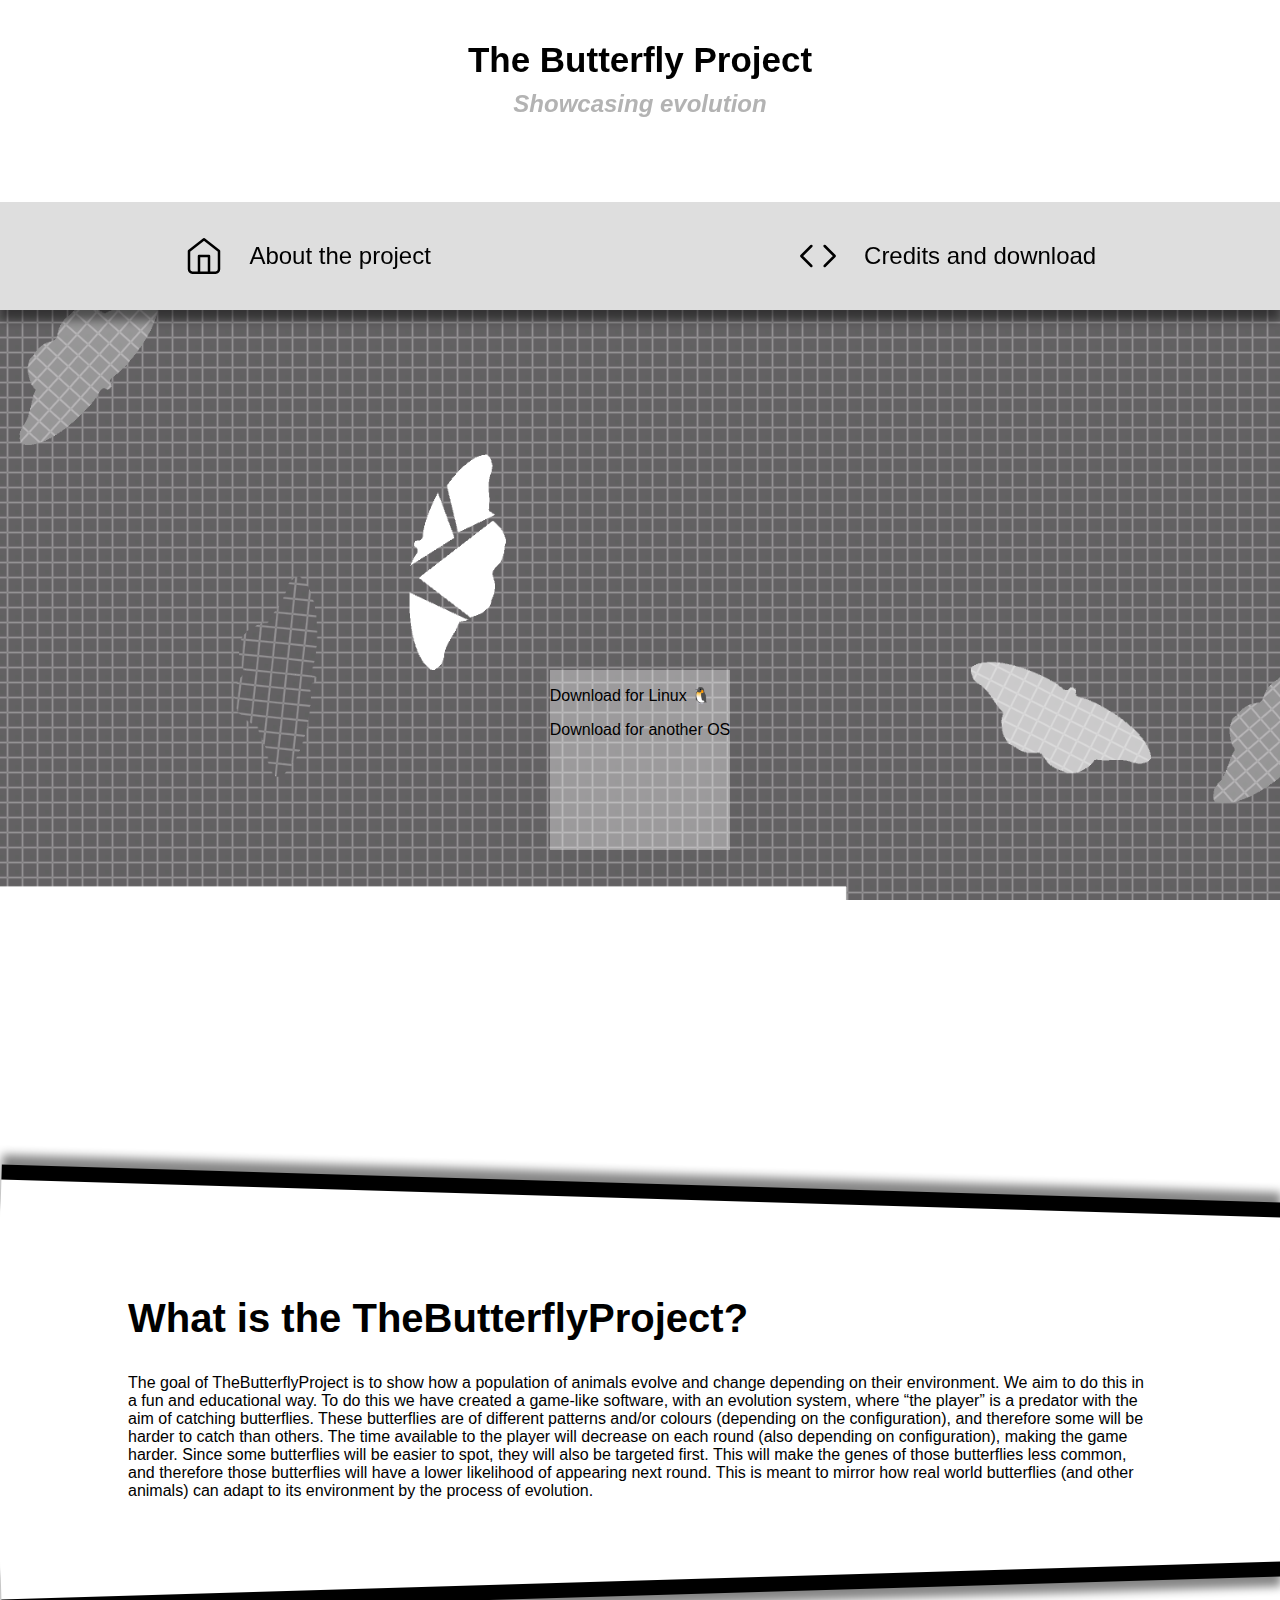
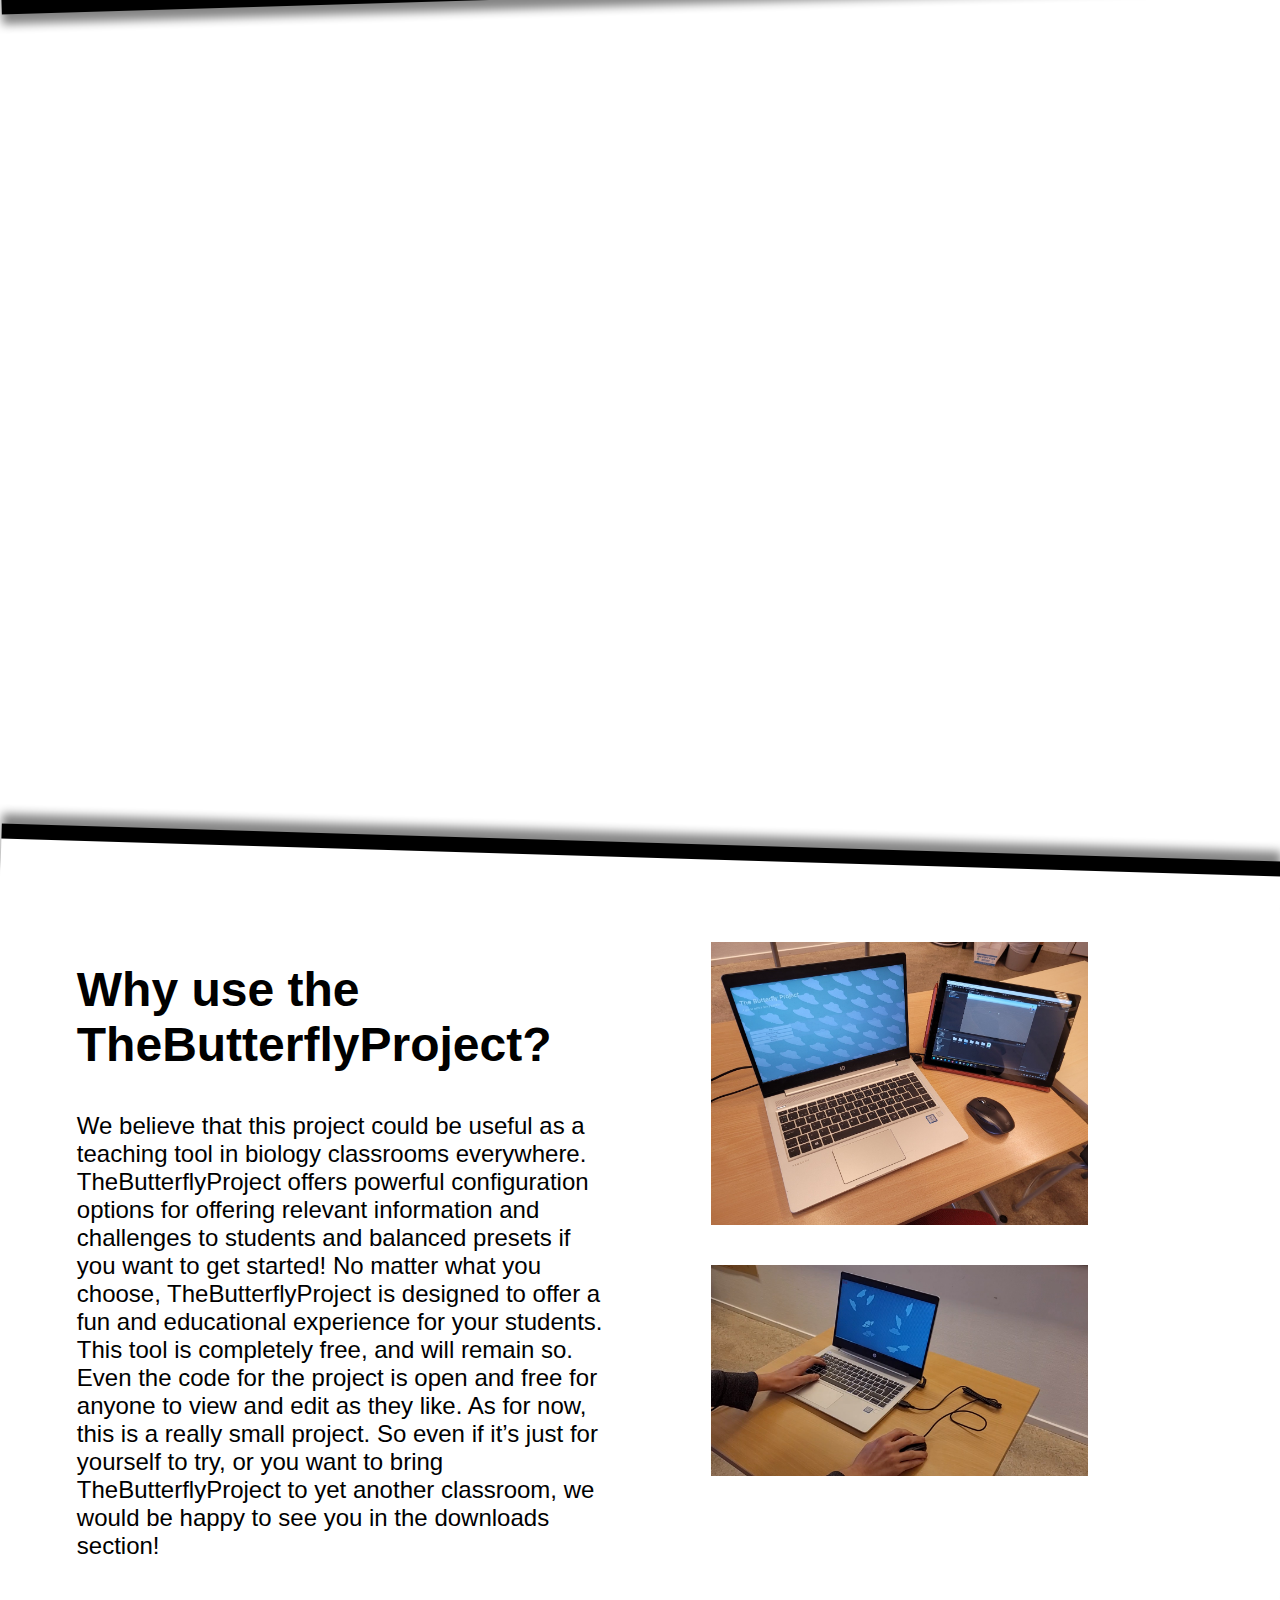
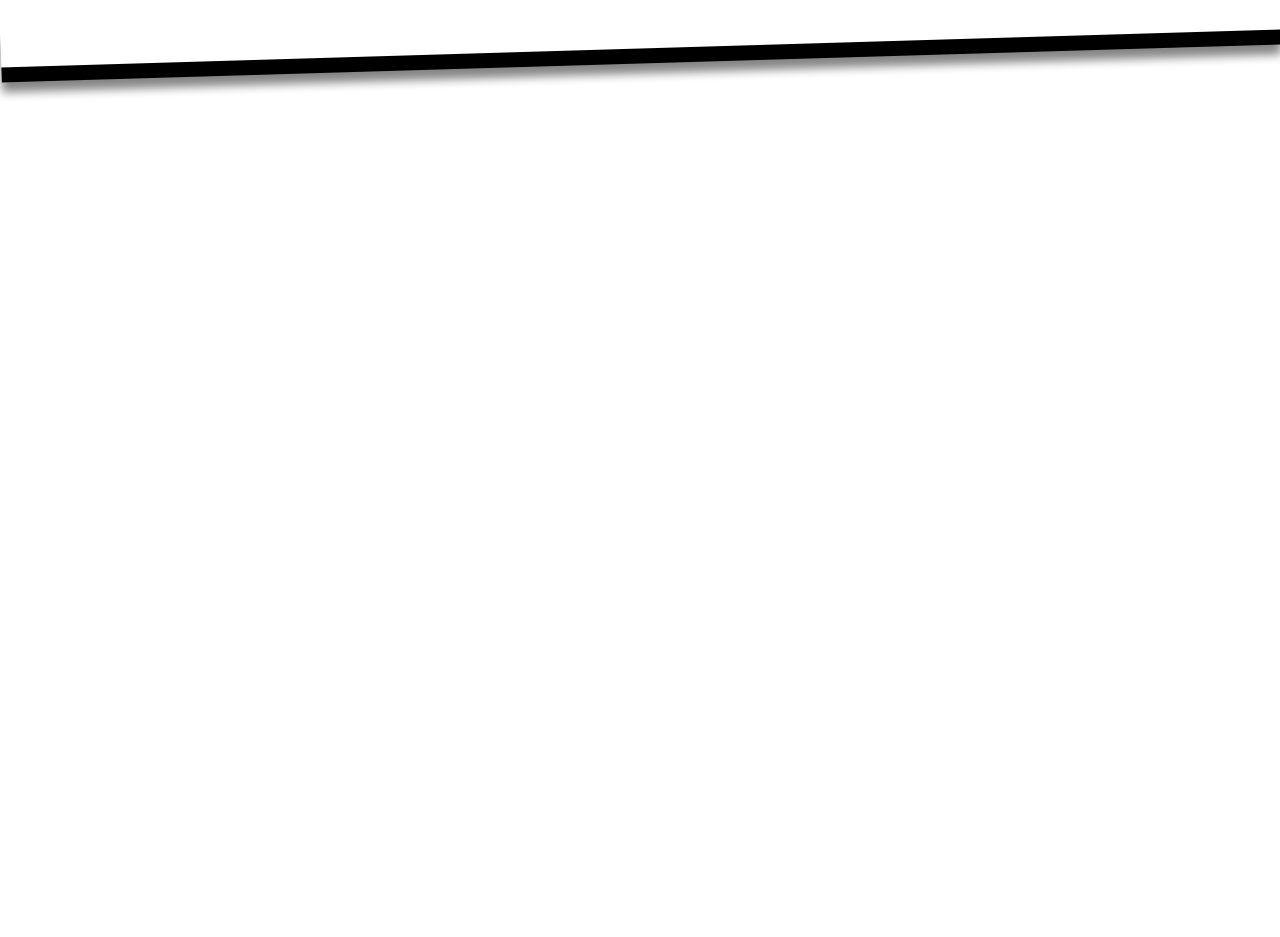
==== commit 2a14dbe4: "Improved css stuff" ====
--- a/html/index.html
+++ b/html/index.html
@@ -166,6 +166,7 @@
                         <li class="workList">Main menu animation</li>
                         <li class="workList">Butterfly models</li>
                         <li class="workList">Sound effects</li>
+                        <li class="workList">Statistics Graph</li>
                     </div>
                     <div class="card-footer">
                         <div>
--- a/css/main.css
+++ b/css/main.css
@@ -19,7 +19,7 @@
     */
     --con-container-color: #696969;
     --con-button-color: #ffffff;
-    --con-dropshadow-color: #2e2e2e;
+    --con-dropshadow-color: #0000007a;
 }
 
 body {
--- a/css/navbar.css
+++ b/css/navbar.css
@@ -5,7 +5,7 @@
     position: relative;
     z-index: 100;
     text-align: center;
-
+    filter: drop-shadow(0 10px 5px var(--con-dropshadow-color));
 }
 
 #nav .nav-title {
--- a/css/pages/home.css
+++ b/css/pages/home.css
@@ -134,7 +134,8 @@
     background-color: var(--home-section-color);
     ;
     border-top-color: black;
-    border-top-width: 5px;
+    border-top-width: 15px;
+    filter: drop-shadow(0 -10px 5px var(--con-dropshadow-color));
 
     height: var(--divider-height);
     transform: translate(0, -50%);
@@ -154,7 +155,8 @@
     background-color: var(--home-section-color);
     ;
     border-bottom-color: black;
-    border-bottom-width: 5px;
+    border-bottom-width: 15px;
+    filter: drop-shadow(0 10px 5px var(--con-dropshadow-color));
 
     height: var(--divider-height);
     transform: translate(0, 50%);
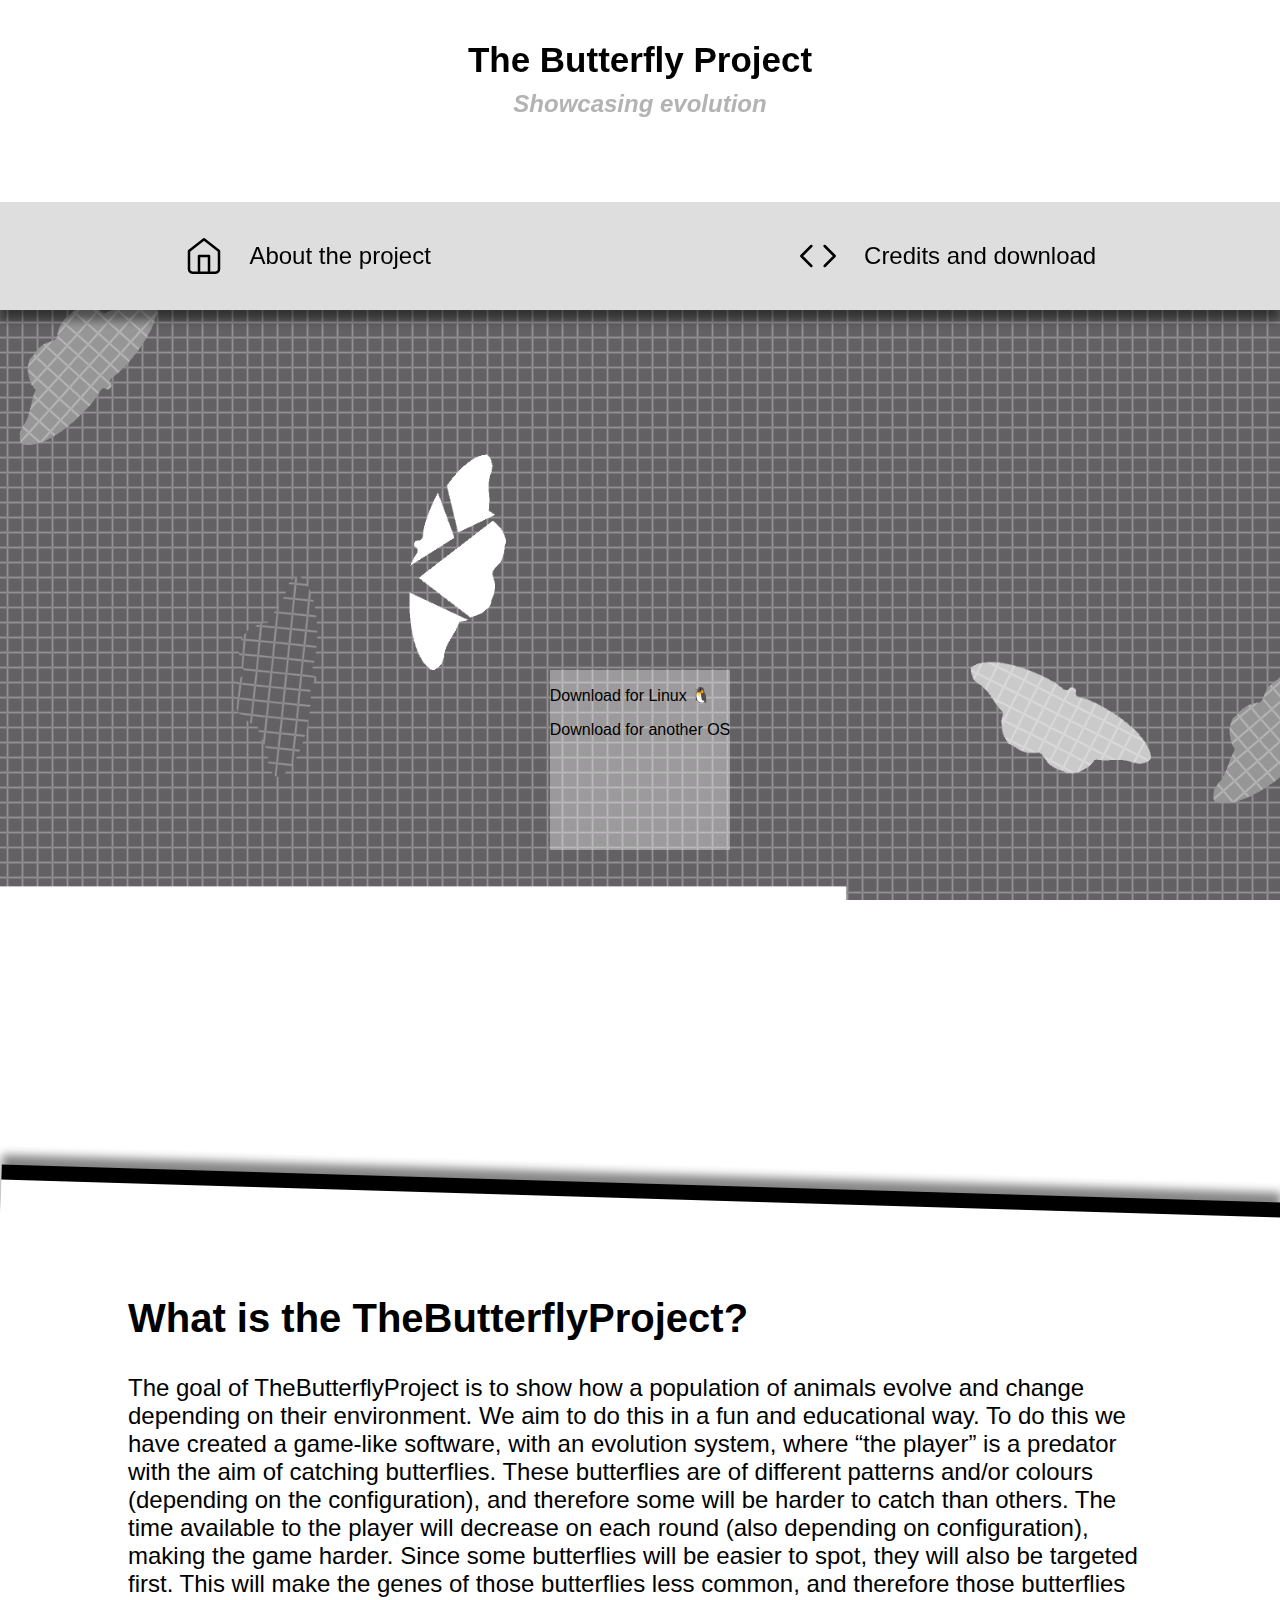
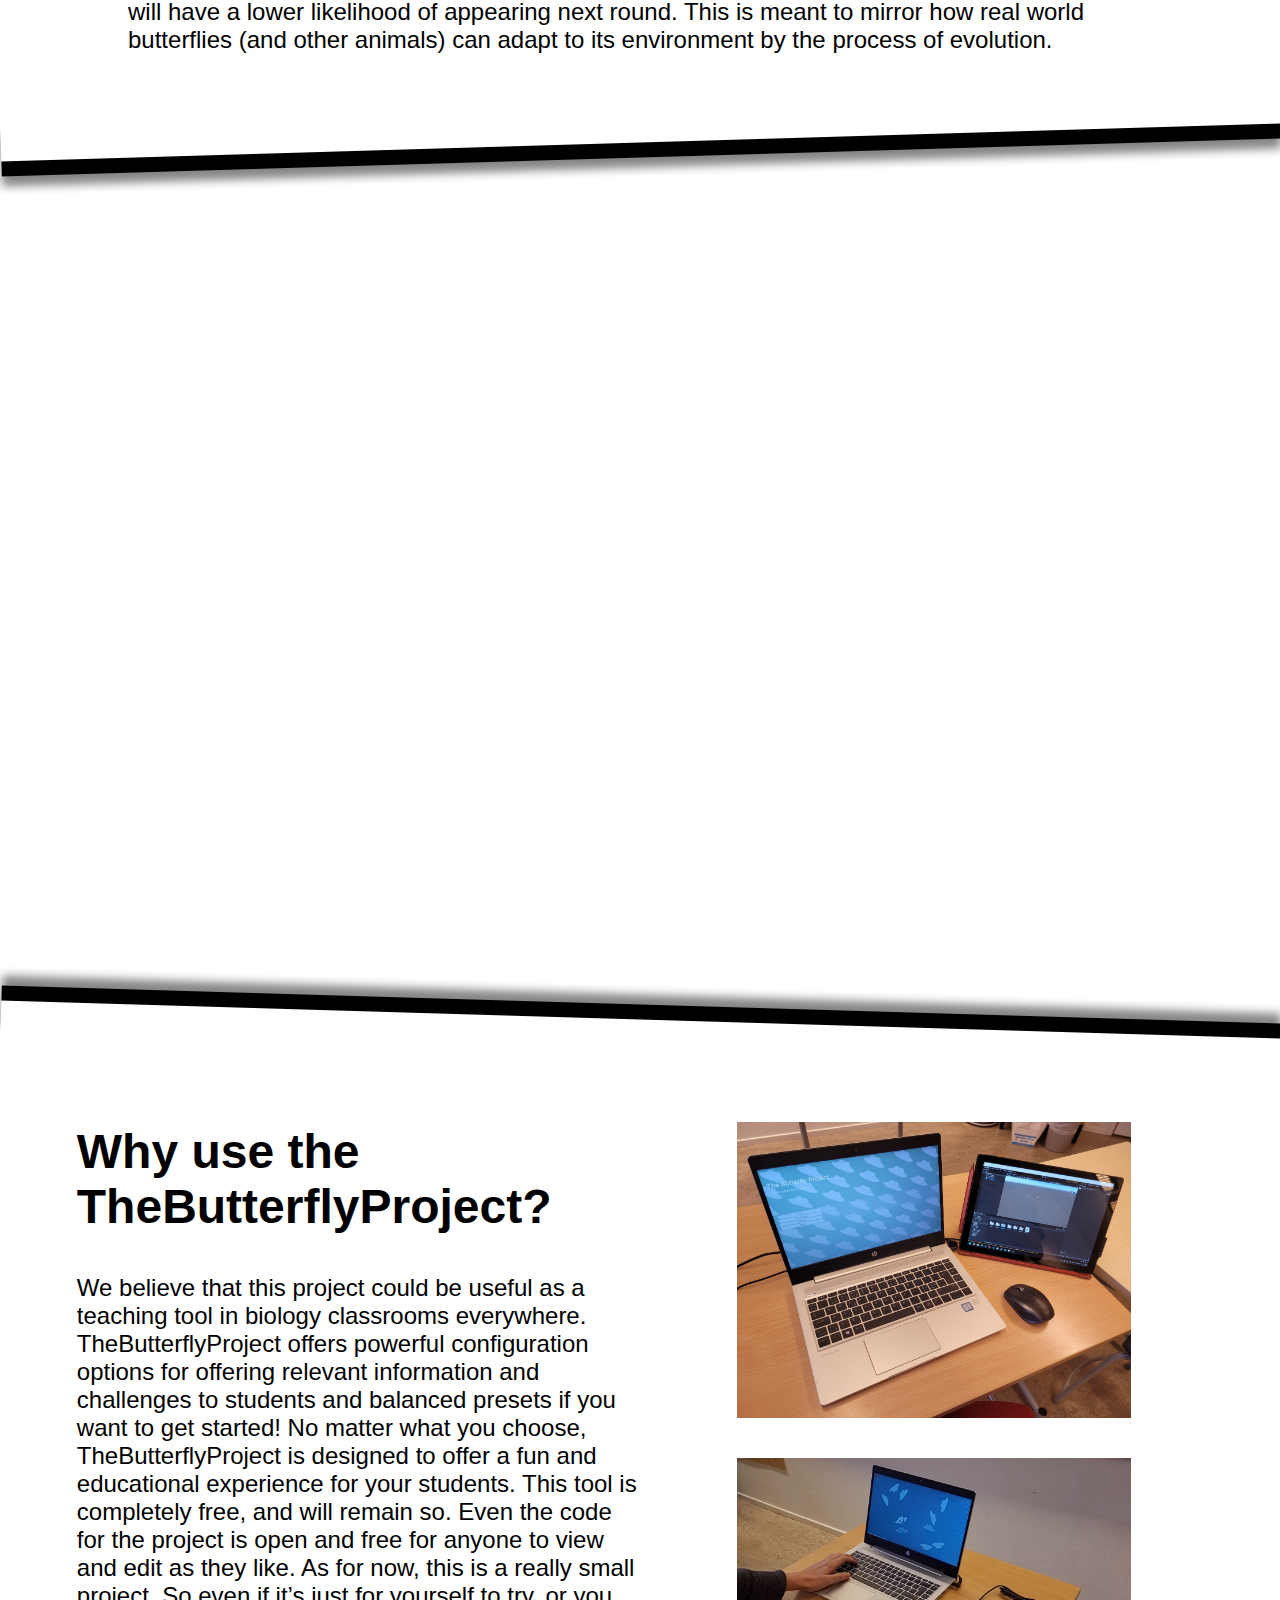
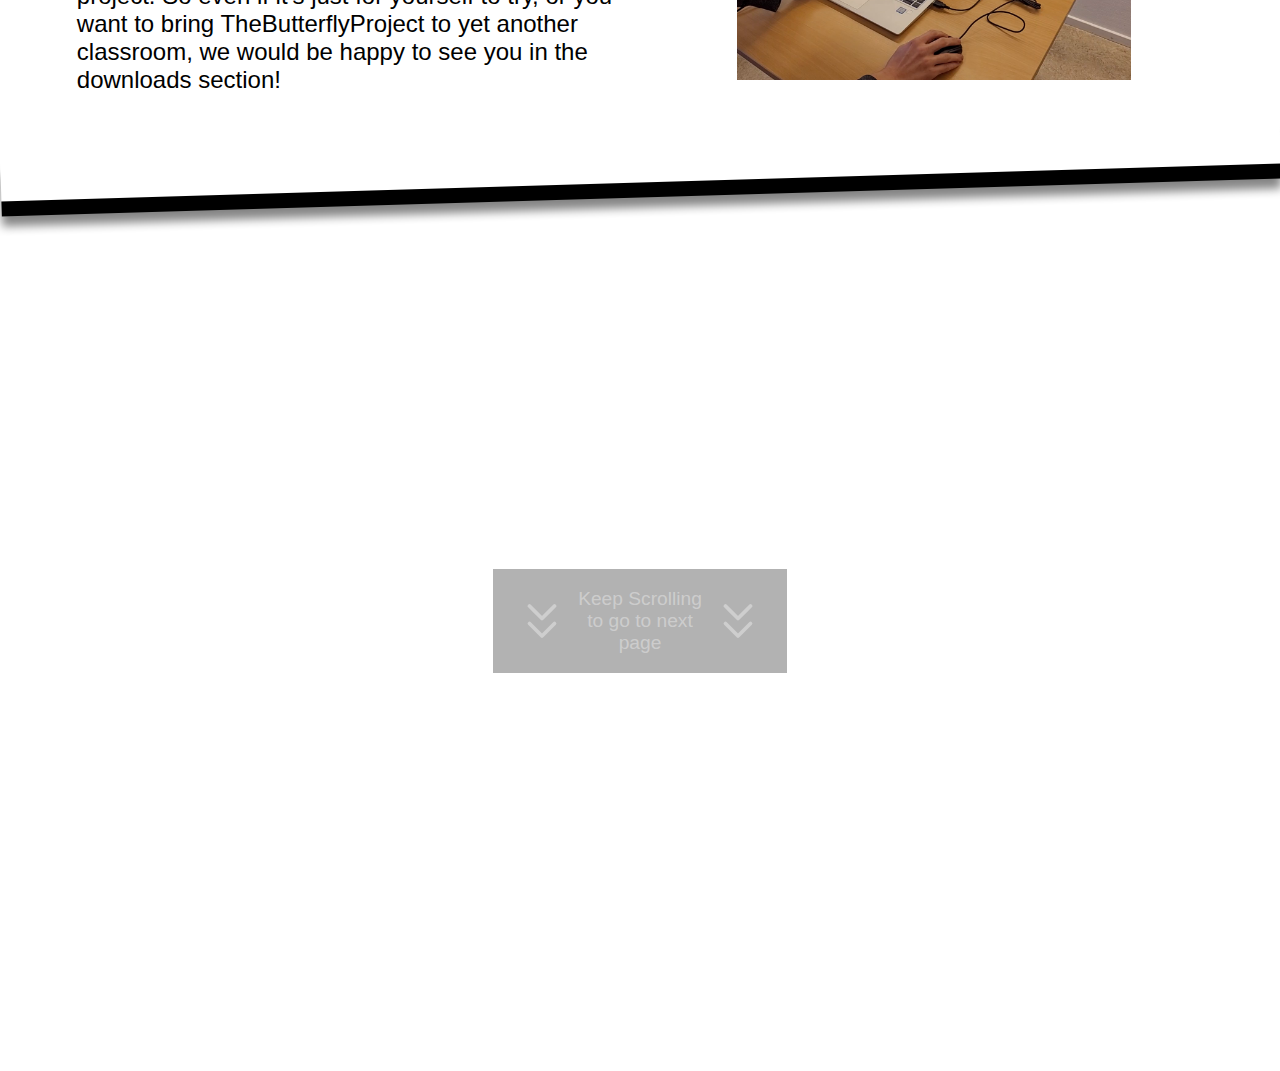
==== commit 6c42b29e: "smoll changes" ====
--- a/html/index.html
+++ b/html/index.html
@@ -86,8 +86,15 @@
             </div>
         </div>
 
-        <div class="section-3"></div>
+        <div class="section-3">
 
+            <div class="scroll-container">
+                <img src="/images/chevrons-down.svg">
+                <p>Keep Scrolling to go to next page</p>
+                <img src="/images/chevrons-down.svg">
+            </div>
+
+        </div>
     </div>
 
     <div id="page-contact" class="page hidden">
--- a/css/pages/home.css
+++ b/css/pages/home.css
@@ -94,7 +94,7 @@
 }
 
 .infosection .text-container p {
-    font-size: 100%;
+    font-size: 150%;
 }
 
 .infosection .info {
@@ -118,8 +118,8 @@
 .infosection .info .image-container {
     display: flex;
     flex-direction: column;
-    margin-right: 4vw;
     width: 50%;
+    justify-content: center;
 }
 
 .infosection .info .image-container img {
@@ -171,4 +171,24 @@
     align-self: center;
     position: relative;
     width: 120%;
+}
+
+.scroll-container {
+    display: flex;
+    flex-direction: row;
+    position: relative;
+    align-self: center;
+    width: 20%;
+    background-color: #0000004d;
+    padding: 0 1.5vw 0 1.5vw;
+}
+
+.scroll-container p {
+    text-align: center;
+    font-size: 1.5vw;
+    color: #ffffff5d;
+}
+
+.scroll-container img {
+    width: 60px;
 }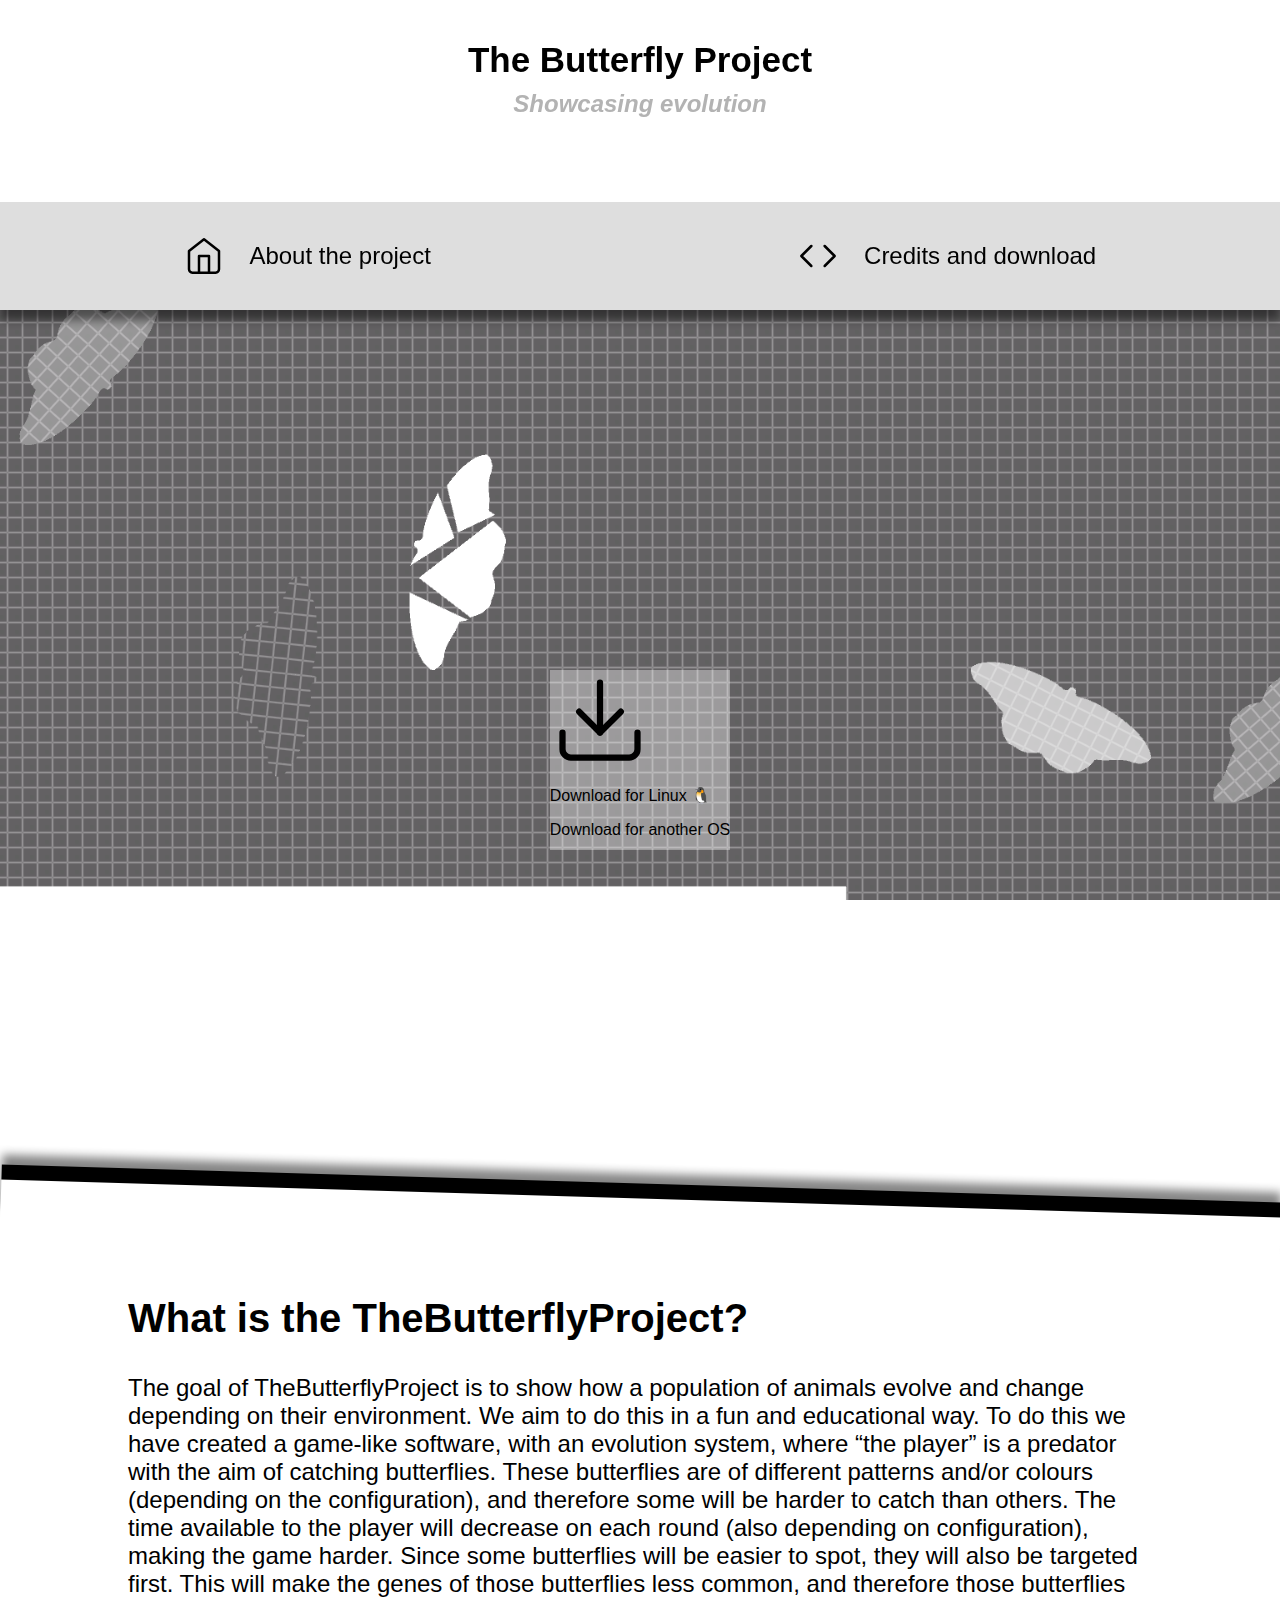
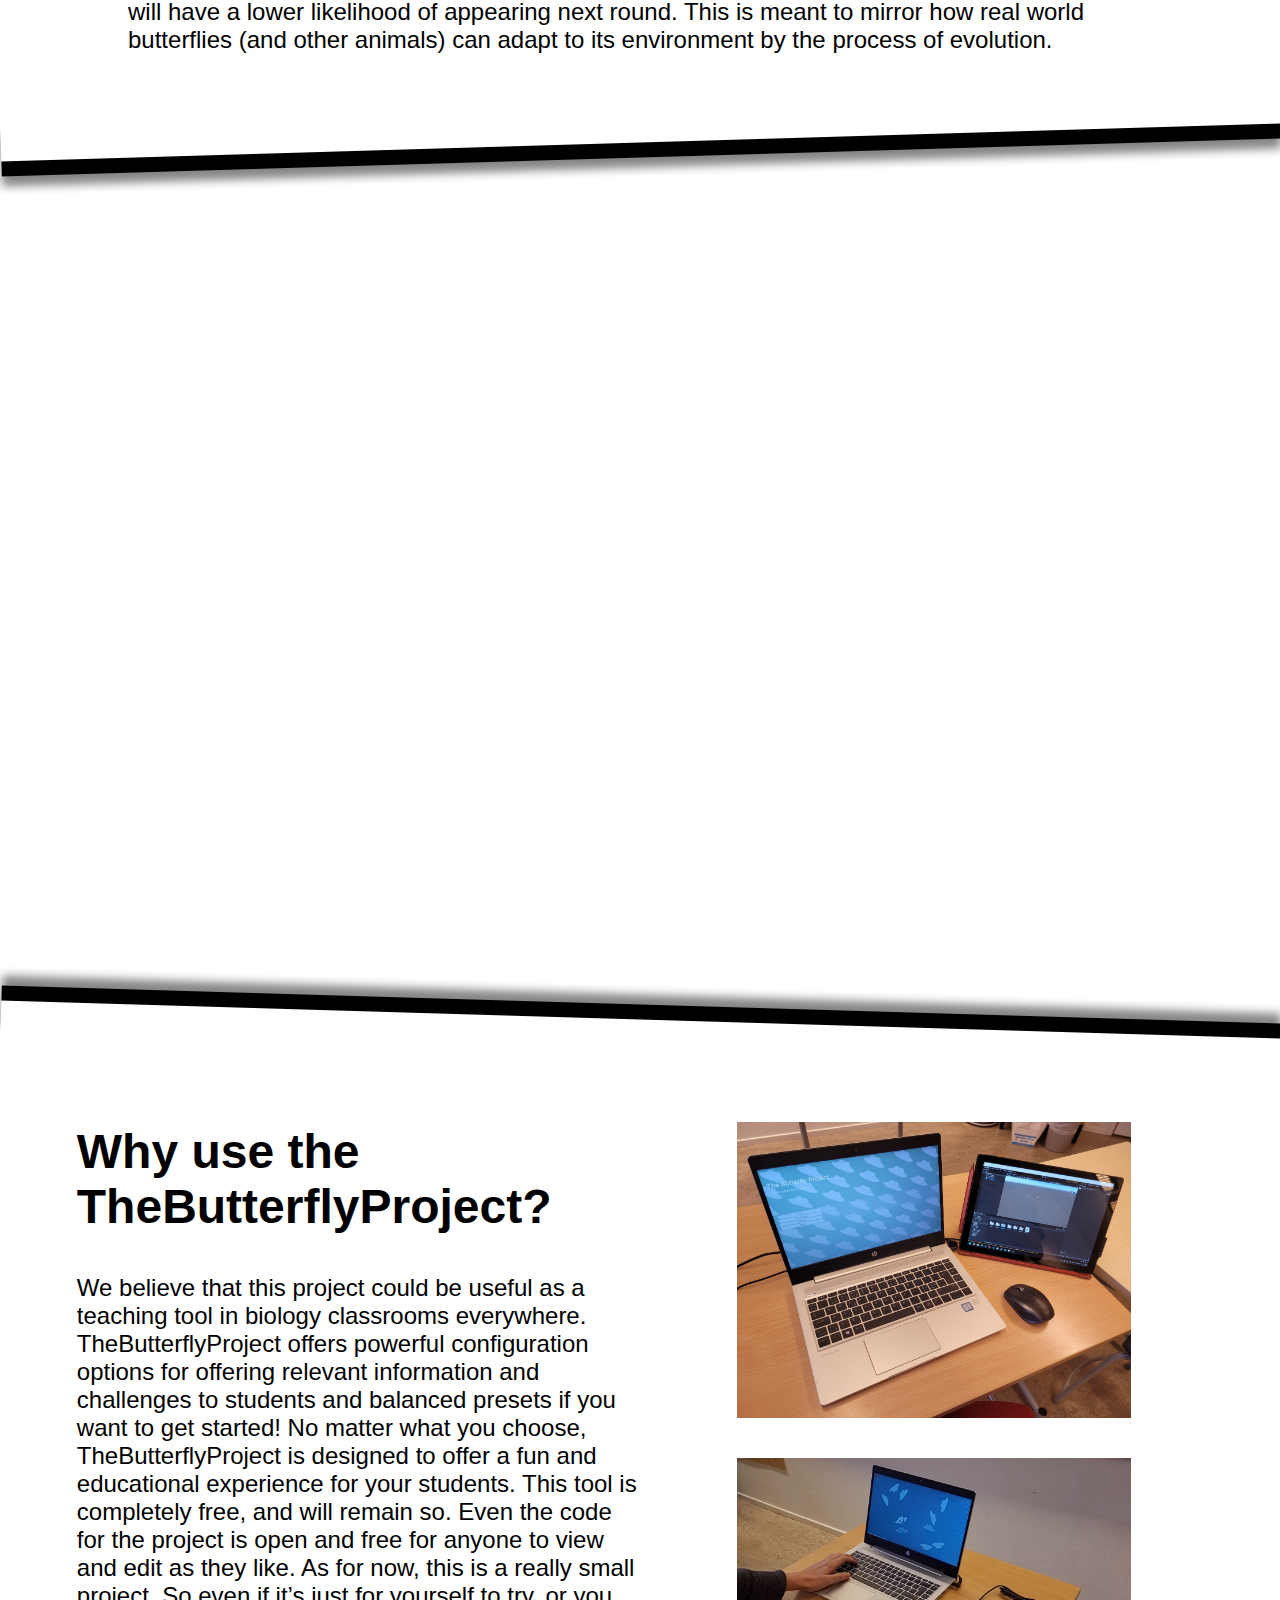
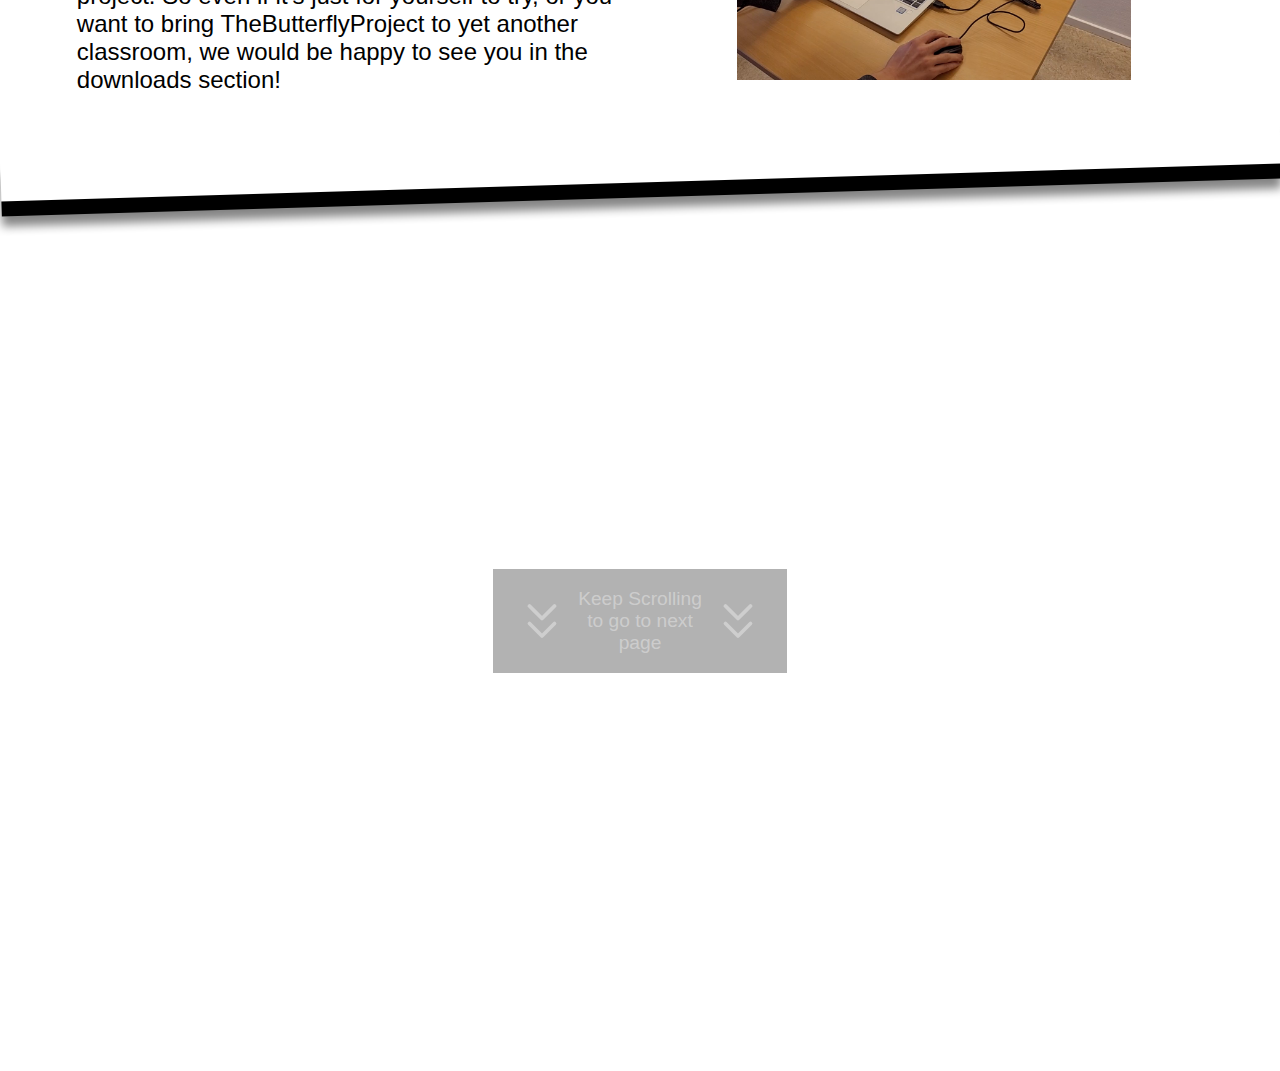
==== commit f28385ff: "main download button" ====
--- a/html/index.html
+++ b/html/index.html
@@ -20,11 +20,11 @@
         </div>
         <div class="nav-button-container">
             <div class="nav-button button" onclick="SwitchPage(0)">
-                <img src="/images/home.svg">
+                <img src="/assets/icons/home.svg">
                 <p>About the project</p>
             </div>
             <div class="nav-button button" onclick="SwitchPage(1)">
-                <img src="/images/code.svg">
+                <img src="/assets/icons/code.svg">
                 <p>Credits and download</p>
             </div>
         </div>
@@ -89,9 +89,9 @@
         <div class="section-3">
 
             <div class="scroll-container">
-                <img src="/images/chevrons-down.svg">
+                <img src="/assets/icons/chevrons-down.svg">
                 <p>Keep Scrolling to go to next page</p>
-                <img src="/images/chevrons-down.svg">
+                <img src="/assets/icons/chevrons-down.svg">
             </div>
 
         </div>
@@ -105,19 +105,19 @@
                     <p>Downloads:</p>
                     <div class="download-buttons">
                         <a href="https://github.com/Lendi24/TheButterflyProject/releases/download/alpha/windows-TheButterflyProject.zip">
-                            <img src="/images/download.svg">
+                            <img src="/assets/icons/download.svg">
                             <p>Windows</p>
                         </a>
                         <a href="https://github.com/Lendi24/TheButterflyProject/releases/download/alpha/linux-TheButterflyProject.zip">
-                            <img src="/images/download.svg">
+                            <img src="/assets/icons/download.svg">
                             <p>Linux</p>
                         </a>
                         <a href="https://www.youtube.com/watch?v=dQw4w9WgXcQ">
-                            <img src="/images/download.svg">
+                            <img src="/assets/icons/download.svg">
                             <p>Mac</p>
                         </a>
                         <a href="https://github.com/Lendi24/TheButterflyProject/releases/download/alpha/android-TheButterflyProject.apk">
-                            <img src="/images/download.svg">
+                            <img src="/assets/icons/download.svg">
                             <p>Android</p>
                         </a>
                     </div>
@@ -151,11 +151,11 @@
                     </div>
                     <div class="card-footer">
                         <div>
-                            <img src="/images/mail.svg">
+                            <img src="/assets/icons/mail.svg">
                             <a href = "mailto: lendic24@hotmail.com">lendic24@hotmail.com</a>
                         </div>
                         <div>
-                            <img src="/images/github.svg">
+                            <img src="/assets/icons/github.svg">
                             <a href = "https://github.com/Lendi24">Lendi24</a>
                         </div>
                     </div>
@@ -177,11 +177,11 @@
                     </div>
                     <div class="card-footer">
                         <div>
-                            <img src="/images/mail.svg">
+                            <img src="/assets/icons/mail.svg">
                             <a href = "mailto: fox.seb@hotmail.com">fox.seb@hotmail.com</a>
                         </div>
                         <div>
-                            <img src="/images/github.svg">
+                            <img src="/assets/icons/github.svg">
                             <a href = "https://github.com/Fojii">Fojii</a>
                         </div>
                     </div>
--- a/css/pages/home.css
+++ b/css/pages/home.css
@@ -6,7 +6,6 @@
   |--Section 1--| 
   |-------------|
 */
-
 #page-home .section-1 {
     display: flex;
     flex-direction: column;
@@ -29,6 +28,12 @@
     background-color: #ffffff5d;
     height: 20%;
 }
+
+#page-home .section-1 .download-container .big-button:hover{
+    cursor: pointer;
+    background-color: yellow;
+}
+
 
 
 /*|-------------|
@@ -138,9 +143,7 @@
     filter: drop-shadow(0 -10px 5px var(--con-dropshadow-color));
 
     height: var(--divider-height);
-    transform: translate(0, -50%);
-
-    rotate: var(--divider-rotation);
+    transform: rotate(var(--divider-rotation)) translate(0, -50%);
     content: " ";
     display: block;
 
@@ -159,9 +162,8 @@
     filter: drop-shadow(0 10px 5px var(--con-dropshadow-color));
 
     height: var(--divider-height);
-    transform: translate(0, 50%);
 
-    rotate: calc(var(--divider-rotation) * -1);
+    transform: rotate(calc(var(--divider-rotation) * -1)) translate(0, 50%);
     content: " ";
     display: block;
 
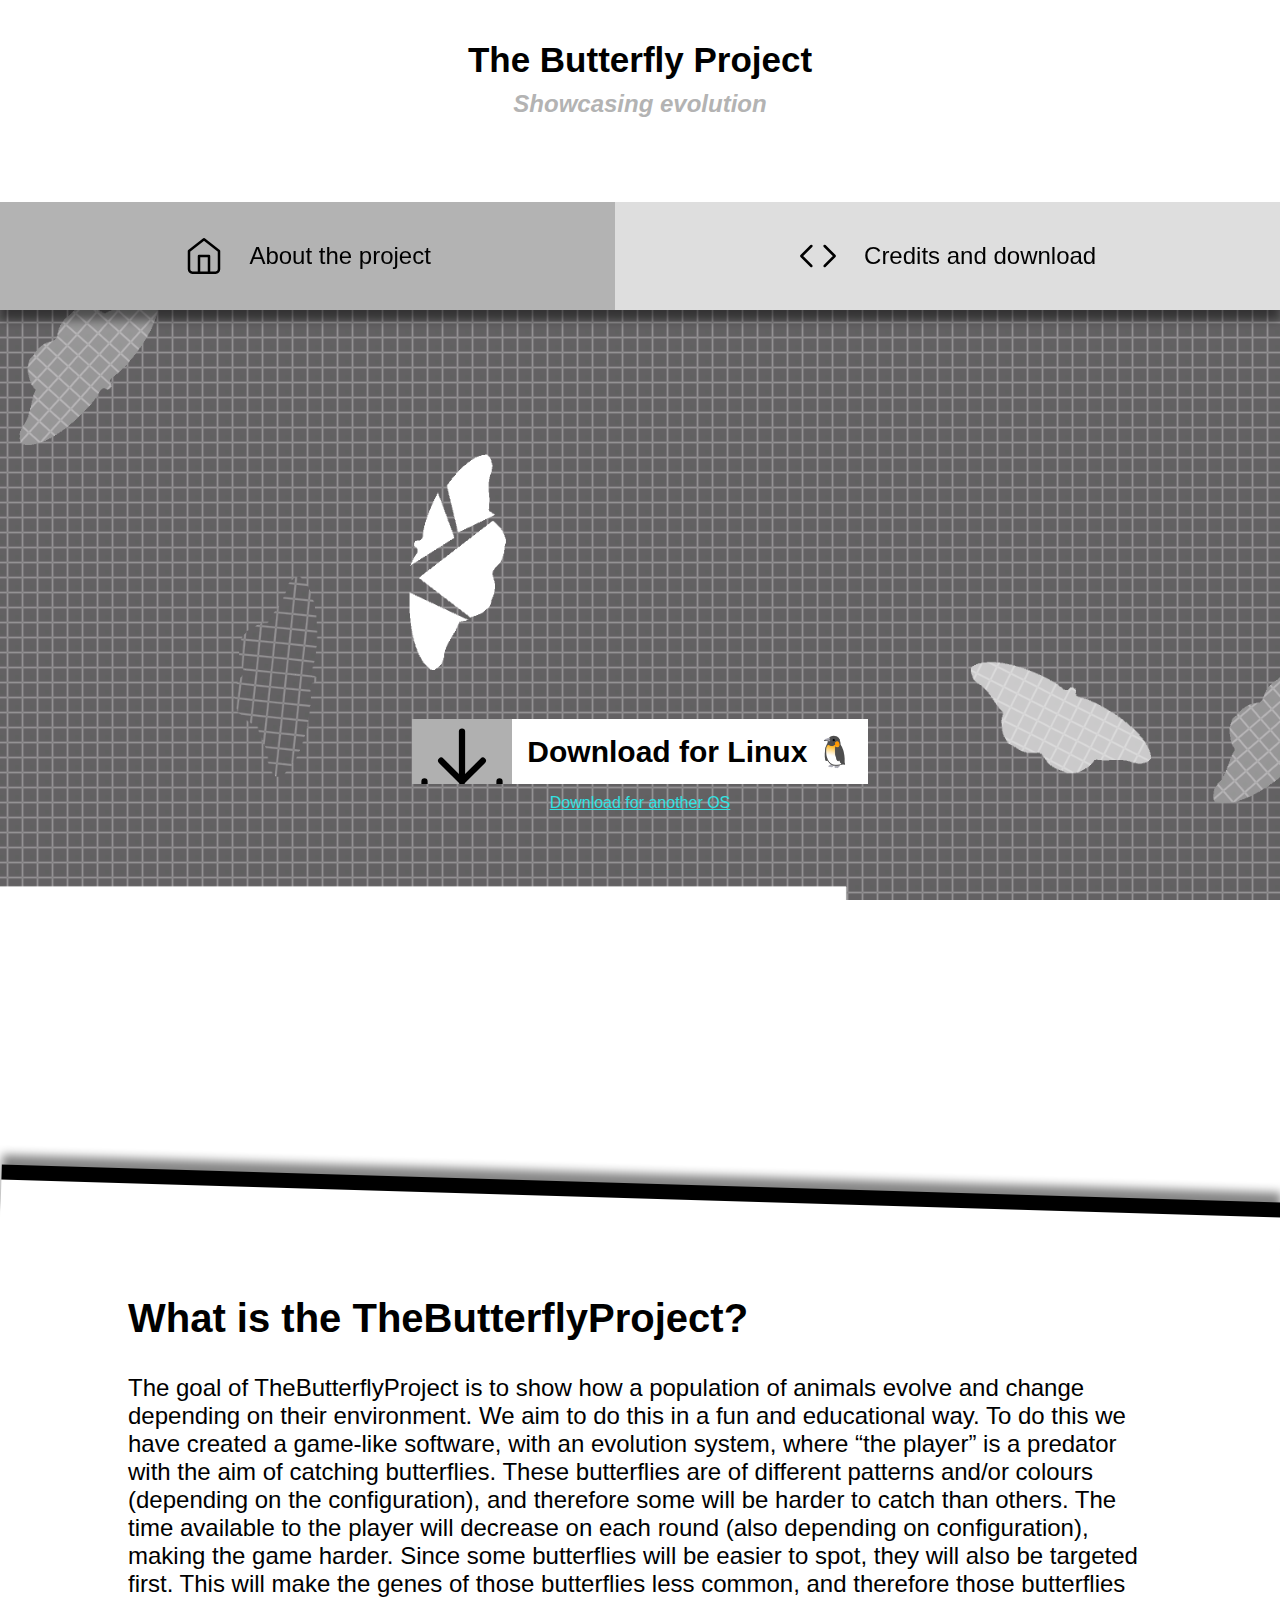
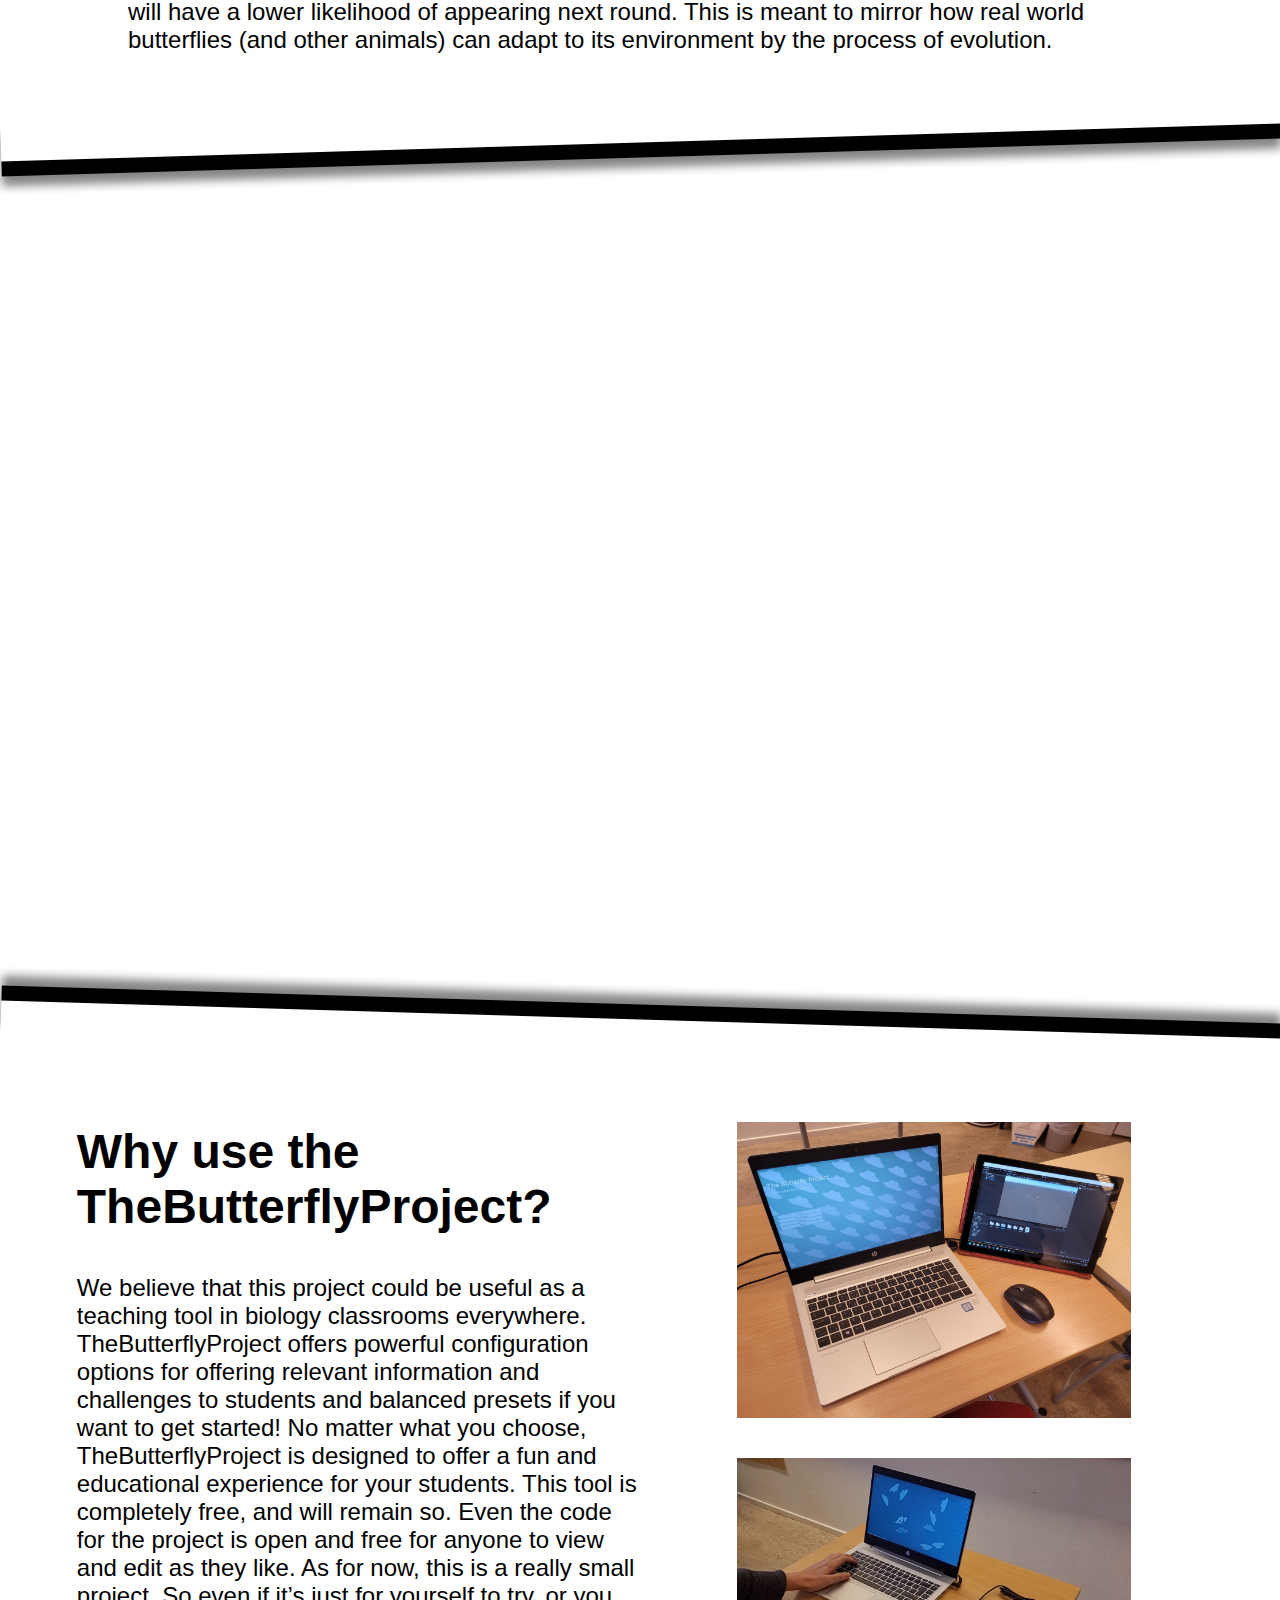
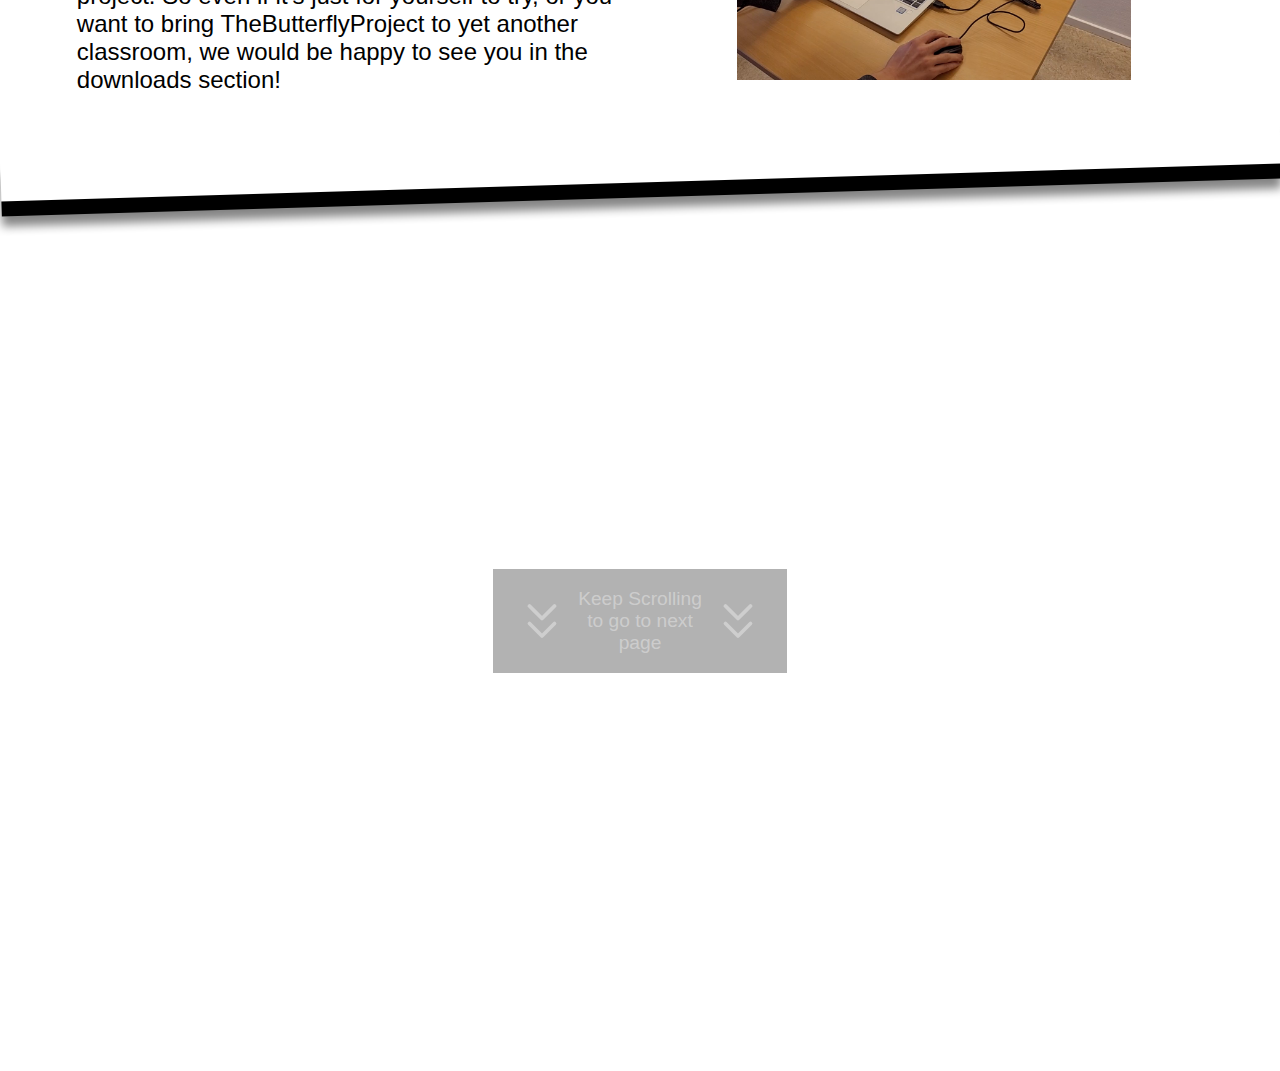
==== commit ec703b86: "fixed bugs" ====
--- a/html/index.html
+++ b/html/index.html
@@ -19,12 +19,12 @@
             <h2>Showcasing evolution</h2>
         </div>
         <div class="nav-button-container">
-            <div class="nav-button button" onclick="SwitchPage(0)">
-                <img src="/assets/icons/home.svg">
+            <div class="nav-button button active" onclick="SwitchPage(0)">
+                <img src="/images/home.svg">
                 <p>About the project</p>
             </div>
             <div class="nav-button button" onclick="SwitchPage(1)">
-                <img src="/assets/icons/code.svg">
+                <img src="/images/code.svg">
                 <p>Credits and download</p>
             </div>
         </div>
@@ -89,9 +89,9 @@
         <div class="section-3">
 
             <div class="scroll-container">
-                <img src="/assets/icons/chevrons-down.svg">
+                <img src="/images/chevrons-down.svg">
                 <p>Keep Scrolling to go to next page</p>
-                <img src="/assets/icons/chevrons-down.svg">
+                <img src="/images/chevrons-down.svg">
             </div>
 
         </div>
@@ -105,19 +105,19 @@
                     <p>Downloads:</p>
                     <div class="download-buttons">
                         <a href="https://github.com/Lendi24/TheButterflyProject/releases/download/alpha/windows-TheButterflyProject.zip">
-                            <img src="/assets/icons/download.svg">
+                            <img src="/images/download.svg">
                             <p>Windows</p>
                         </a>
                         <a href="https://github.com/Lendi24/TheButterflyProject/releases/download/alpha/linux-TheButterflyProject.zip">
-                            <img src="/assets/icons/download.svg">
+                            <img src="/images/download.svg">
                             <p>Linux</p>
                         </a>
                         <a href="https://www.youtube.com/watch?v=dQw4w9WgXcQ">
-                            <img src="/assets/icons/download.svg">
+                            <img src="/images/download.svg">
                             <p>Mac</p>
                         </a>
                         <a href="https://github.com/Lendi24/TheButterflyProject/releases/download/alpha/android-TheButterflyProject.apk">
-                            <img src="/assets/icons/download.svg">
+                            <img src="/images/download.svg">
                             <p>Android</p>
                         </a>
                     </div>
@@ -151,11 +151,11 @@
                     </div>
                     <div class="card-footer">
                         <div>
-                            <img src="/assets/icons/mail.svg">
+                            <img src="/images/mail.svg">
                             <a href = "mailto: lendic24@hotmail.com">lendic24@hotmail.com</a>
                         </div>
                         <div>
-                            <img src="/assets/icons/github.svg">
+                            <img src="/images/github.svg">
                             <a href = "https://github.com/Lendi24">Lendi24</a>
                         </div>
                     </div>
@@ -177,11 +177,11 @@
                     </div>
                     <div class="card-footer">
                         <div>
-                            <img src="/assets/icons/mail.svg">
+                            <img src="/images/mail.svg">
                             <a href = "mailto: fox.seb@hotmail.com">fox.seb@hotmail.com</a>
                         </div>
                         <div>
-                            <img src="/assets/icons/github.svg">
+                            <img src="/images/github.svg">
                             <a href = "https://github.com/Fojii">Fojii</a>
                         </div>
                     </div>
--- a/css/navbar.css
+++ b/css/navbar.css
@@ -5,7 +5,7 @@
     position: relative;
     z-index: 100;
     text-align: center;
-    filter: drop-shadow(0 10px 5px var(--con-dropshadow-color));
+    top:0;
 }
 
 #nav .nav-title {
@@ -33,6 +33,7 @@
     background-color: var(--nav-button-container-colour);
     height: 40%;
     z-index: 2;
+    filter: drop-shadow(0 10px 5px var(--con-dropshadow-color));
 }
 
 #nav .nav-button-container .nav-button {
@@ -59,6 +60,9 @@
     height: 40px;
     align-self: center;
 }
+#nav .nav-button-container .active{
+    background-color: var(--nav-button-selected-colour);
+}
 
 .nav-fixed-pos {
     position: fixed;
--- a/css/pages/home.css
+++ b/css/pages/home.css
@@ -1,5 +1,5 @@
 #page-home {
-    width:100%;
+    width: 100%;
 }
 
 /*|-------------|
@@ -25,13 +25,49 @@
 
 #page-home .section-1 .download-container {
     align-self: center;
-    background-color: #ffffff5d;
-    height: 20%;
-}
-
-#page-home .section-1 .download-container .big-button:hover{
+    text-align: center;
+}
+
+#page-home .section-1 .download-container .big-button {
+    display: flex;
+    flex-direction: row;
+    background-color: #fff;
+    font-weight: bold;
+    margin: 10px;
+}
+
+
+#page-home .section-1 .download-container .big-button::before {
+    content: " ";
+    display: flex;
+    width: 100px;
+    background-image: url("/assets/icons/download.svg");
+    background-color: #b0b0b0;
+    font-weight: bold;
+    background-repeat: no-repeat;
+}
+
+#page-home .section-1 .download-container .big-button:hover {
     cursor: pointer;
-    background-color: yellow;
+    background-color: var(--nav-button-hover-colour);
+}
+
+#page-home .section-1 .download-container p {
+    margin: 15;
+    font-size: 30px;
+}
+
+
+
+#page-home .section-1 .download-container a {
+    color: rgb(50, 226, 226);
+    text-decoration-line: underline;
+}
+
+#page-home .section-1 .download-container a:hover {
+    color: rgb(22, 155, 155);
+    text-decoration-line: underline;
+    cursor: pointer;
 }
 
 
@@ -112,11 +148,11 @@
     width: 50%;
 }
 
-.infosection .info .text-container h2{
+.infosection .info .text-container h2 {
     font-size: 300%;
 }
 
-.infosection .info .text-container p{
+.infosection .info .text-container p {
     font-size: 150%;
 }
 
@@ -129,7 +165,7 @@
 
 .infosection .info .image-container img {
     margin: 20px;
-    
+
     width: 70%;
 }
 
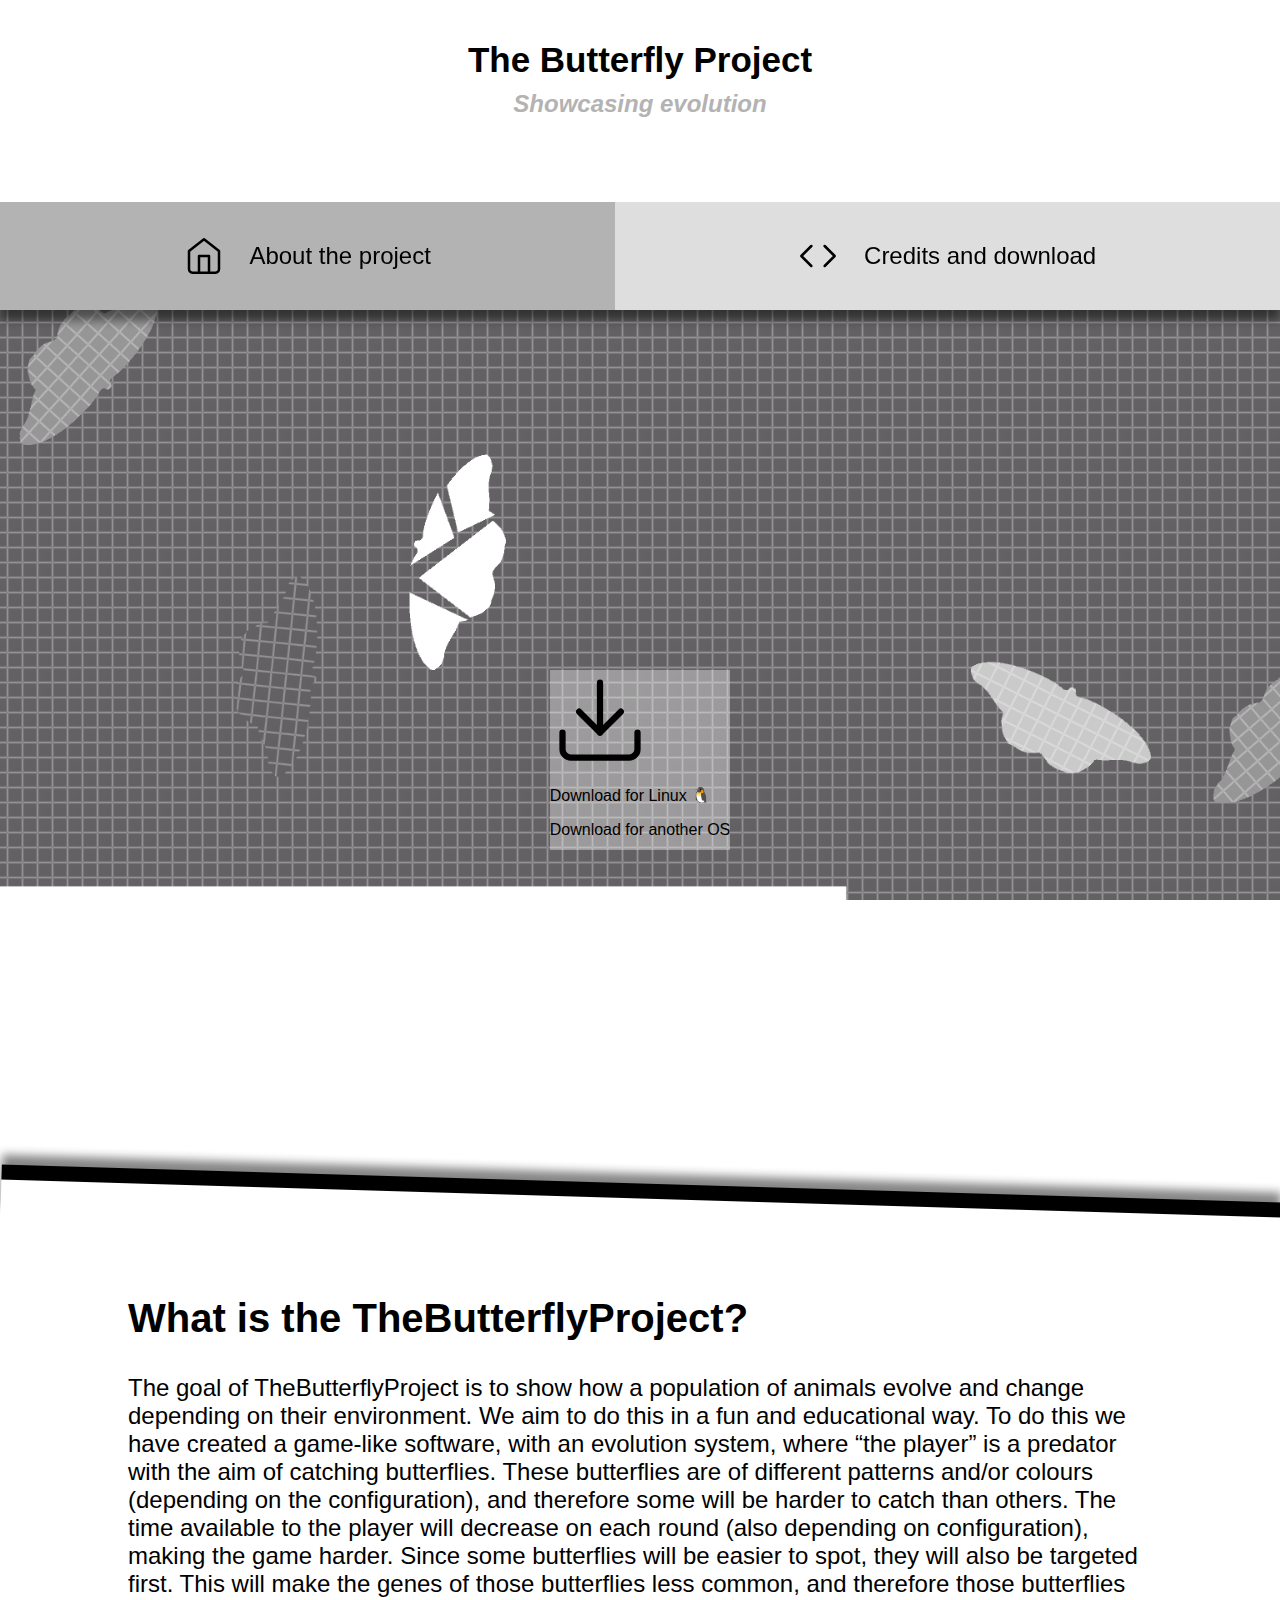
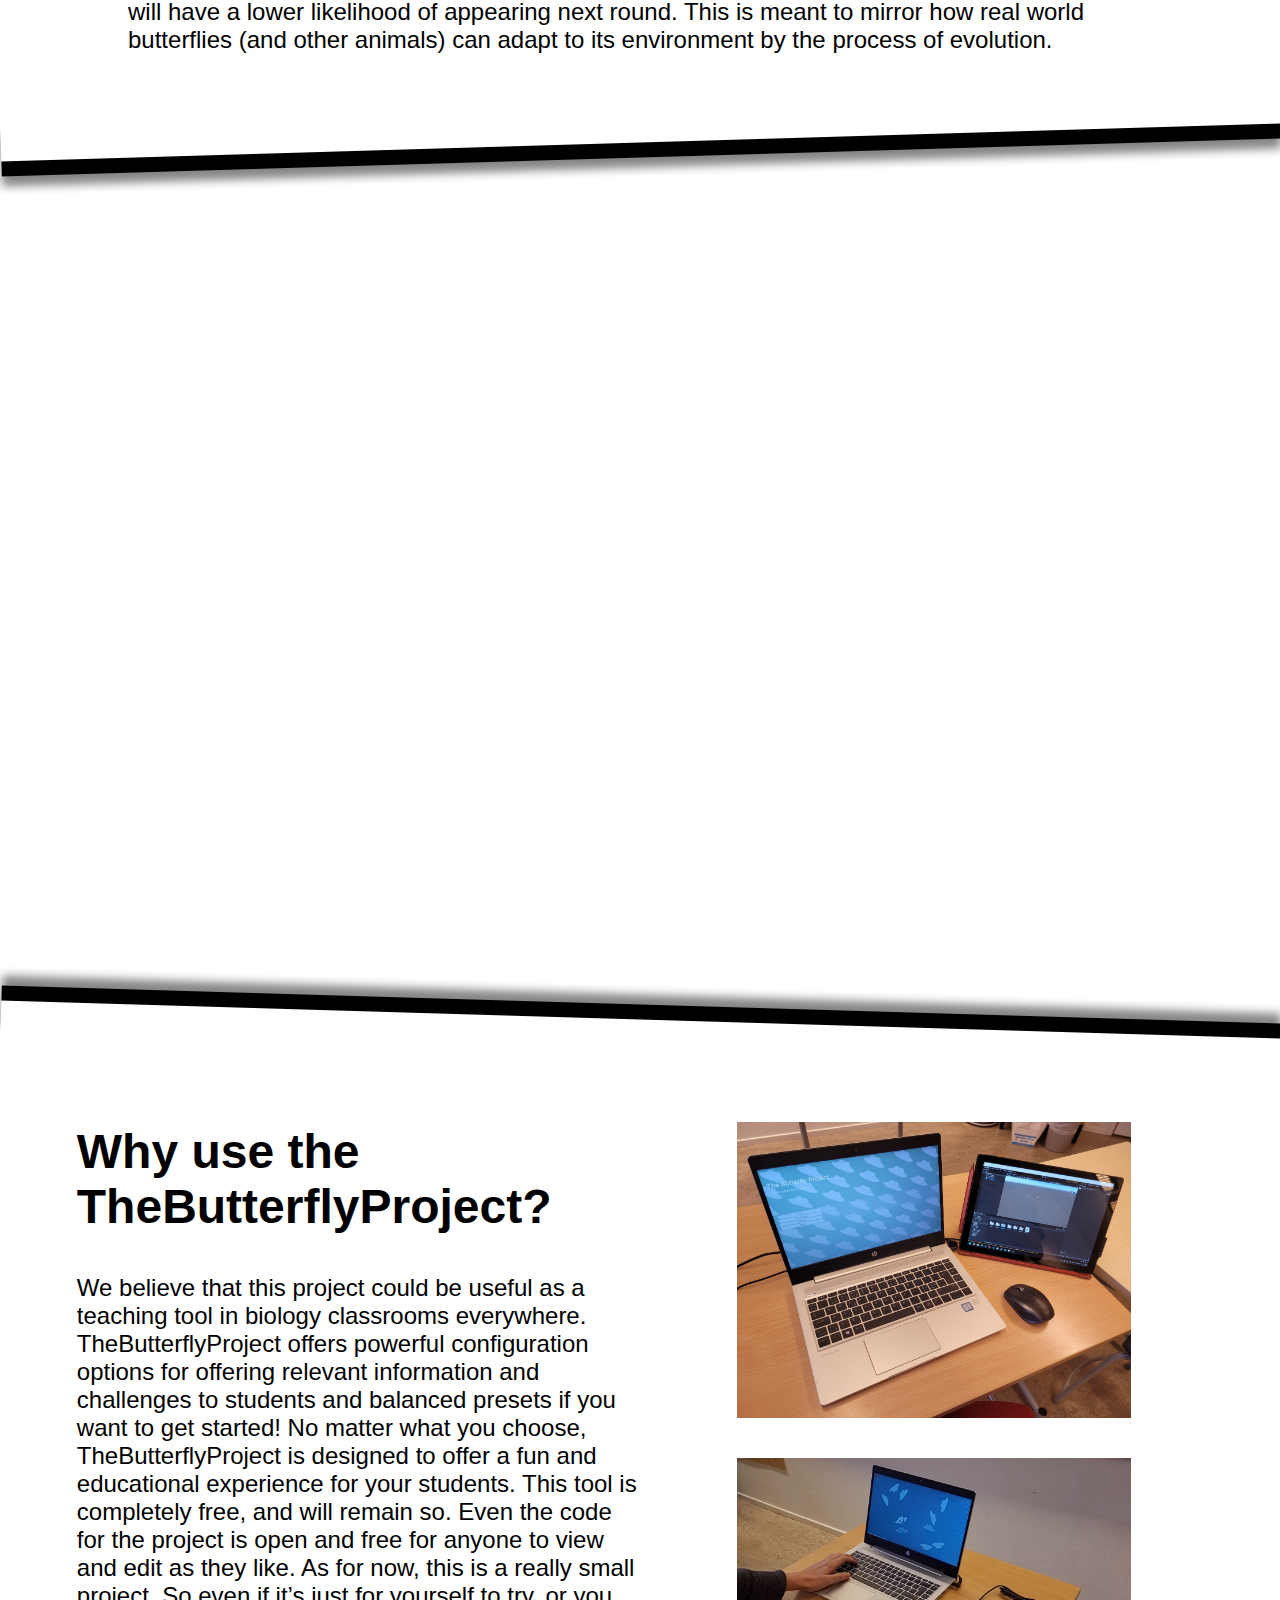
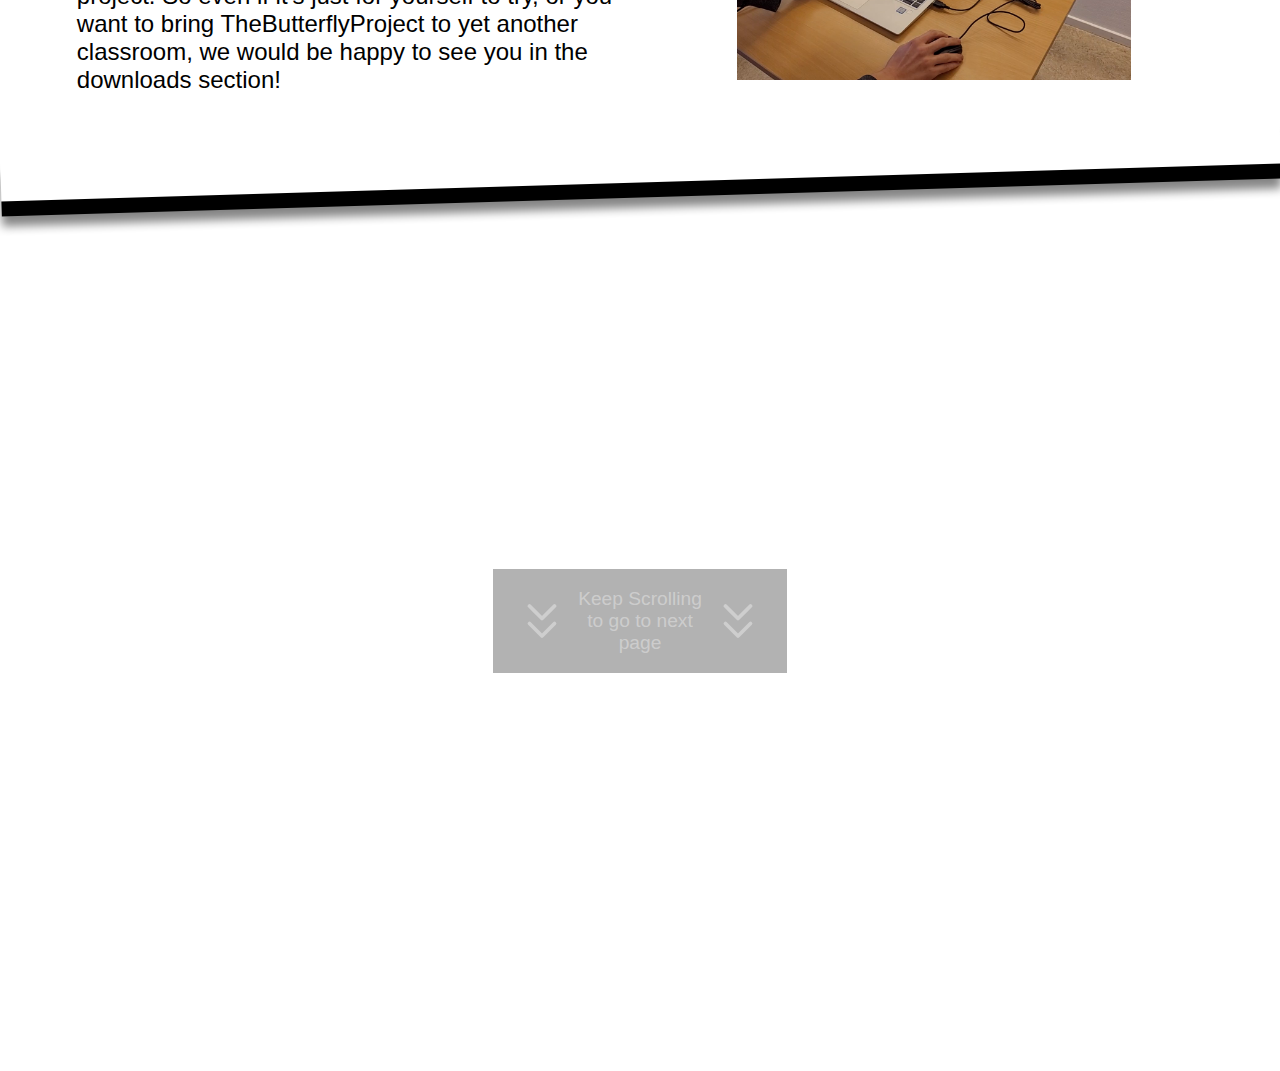
==== commit 714b9404: "Merge branch 'main' of https://github.com/Lendi24/Website-TheButterflyProject" ====
--- a/html/index.html
+++ b/html/index.html
@@ -20,11 +20,11 @@
         </div>
         <div class="nav-button-container">
             <div class="nav-button button active" onclick="SwitchPage(0)">
-                <img src="/images/home.svg">
+                <img src="/assets/icons/home.svg">
                 <p>About the project</p>
             </div>
             <div class="nav-button button" onclick="SwitchPage(1)">
-                <img src="/images/code.svg">
+                <img src="/assets/icons/code.svg">
                 <p>Credits and download</p>
             </div>
         </div>
@@ -89,9 +89,9 @@
         <div class="section-3">
 
             <div class="scroll-container">
-                <img src="/images/chevrons-down.svg">
+                <img src="/assets/icons/chevrons-down.svg">
                 <p>Keep Scrolling to go to next page</p>
-                <img src="/images/chevrons-down.svg">
+                <img src="/assets/icons/chevrons-down.svg">
             </div>
 
         </div>
@@ -105,19 +105,19 @@
                     <p>Downloads:</p>
                     <div class="download-buttons">
                         <a href="https://github.com/Lendi24/TheButterflyProject/releases/download/alpha/windows-TheButterflyProject.zip">
-                            <img src="/images/download.svg">
+                            <img src="/assets/icons/download.svg">
                             <p>Windows</p>
                         </a>
                         <a href="https://github.com/Lendi24/TheButterflyProject/releases/download/alpha/linux-TheButterflyProject.zip">
-                            <img src="/images/download.svg">
+                            <img src="/assets/icons/download.svg">
                             <p>Linux</p>
                         </a>
                         <a href="https://www.youtube.com/watch?v=dQw4w9WgXcQ">
-                            <img src="/images/download.svg">
+                            <img src="/assets/icons/download.svg">
                             <p>Mac</p>
                         </a>
                         <a href="https://github.com/Lendi24/TheButterflyProject/releases/download/alpha/android-TheButterflyProject.apk">
-                            <img src="/images/download.svg">
+                            <img src="/assets/icons/download.svg">
                             <p>Android</p>
                         </a>
                     </div>
@@ -151,11 +151,11 @@
                     </div>
                     <div class="card-footer">
                         <div>
-                            <img src="/images/mail.svg">
+                            <img src="/assets/icons/mail.svg">
                             <a href = "mailto: lendic24@hotmail.com">lendic24@hotmail.com</a>
                         </div>
                         <div>
-                            <img src="/images/github.svg">
+                            <img src="/assets/icons/github.svg">
                             <a href = "https://github.com/Lendi24">Lendi24</a>
                         </div>
                     </div>
@@ -177,11 +177,11 @@
                     </div>
                     <div class="card-footer">
                         <div>
-                            <img src="/images/mail.svg">
+                            <img src="/assets/icons/mail.svg">
                             <a href = "mailto: fox.seb@hotmail.com">fox.seb@hotmail.com</a>
                         </div>
                         <div>
-                            <img src="/images/github.svg">
+                            <img src="/assets/icons/github.svg">
                             <a href = "https://github.com/Fojii">Fojii</a>
                         </div>
                     </div>
@@ -192,4 +192,4 @@
     </div>
 </body>
 
-</html>+</html>
--- a/css/pages/home.css
+++ b/css/pages/home.css
@@ -1,5 +1,5 @@
 #page-home {
-    width: 100%;
+    width:100%;
 }
 
 /*|-------------|
@@ -25,49 +25,13 @@
 
 #page-home .section-1 .download-container {
     align-self: center;
-    text-align: center;
+    background-color: #ffffff5d;
+    height: 20%;
 }
 
-#page-home .section-1 .download-container .big-button {
-    display: flex;
-    flex-direction: row;
-    background-color: #fff;
-    font-weight: bold;
-    margin: 10px;
-}
-
-
-#page-home .section-1 .download-container .big-button::before {
-    content: " ";
-    display: flex;
-    width: 100px;
-    background-image: url("/assets/icons/download.svg");
-    background-color: #b0b0b0;
-    font-weight: bold;
-    background-repeat: no-repeat;
-}
-
-#page-home .section-1 .download-container .big-button:hover {
+#page-home .section-1 .download-container .big-button:hover{
     cursor: pointer;
-    background-color: var(--nav-button-hover-colour);
-}
-
-#page-home .section-1 .download-container p {
-    margin: 15;
-    font-size: 30px;
-}
-
-
-
-#page-home .section-1 .download-container a {
-    color: rgb(50, 226, 226);
-    text-decoration-line: underline;
-}
-
-#page-home .section-1 .download-container a:hover {
-    color: rgb(22, 155, 155);
-    text-decoration-line: underline;
-    cursor: pointer;
+    background-color: yellow;
 }
 
 
@@ -148,11 +112,11 @@
     width: 50%;
 }
 
-.infosection .info .text-container h2 {
+.infosection .info .text-container h2{
     font-size: 300%;
 }
 
-.infosection .info .text-container p {
+.infosection .info .text-container p{
     font-size: 150%;
 }
 
@@ -165,7 +129,7 @@
 
 .infosection .info .image-container img {
     margin: 20px;
-
+    
     width: 70%;
 }
 
